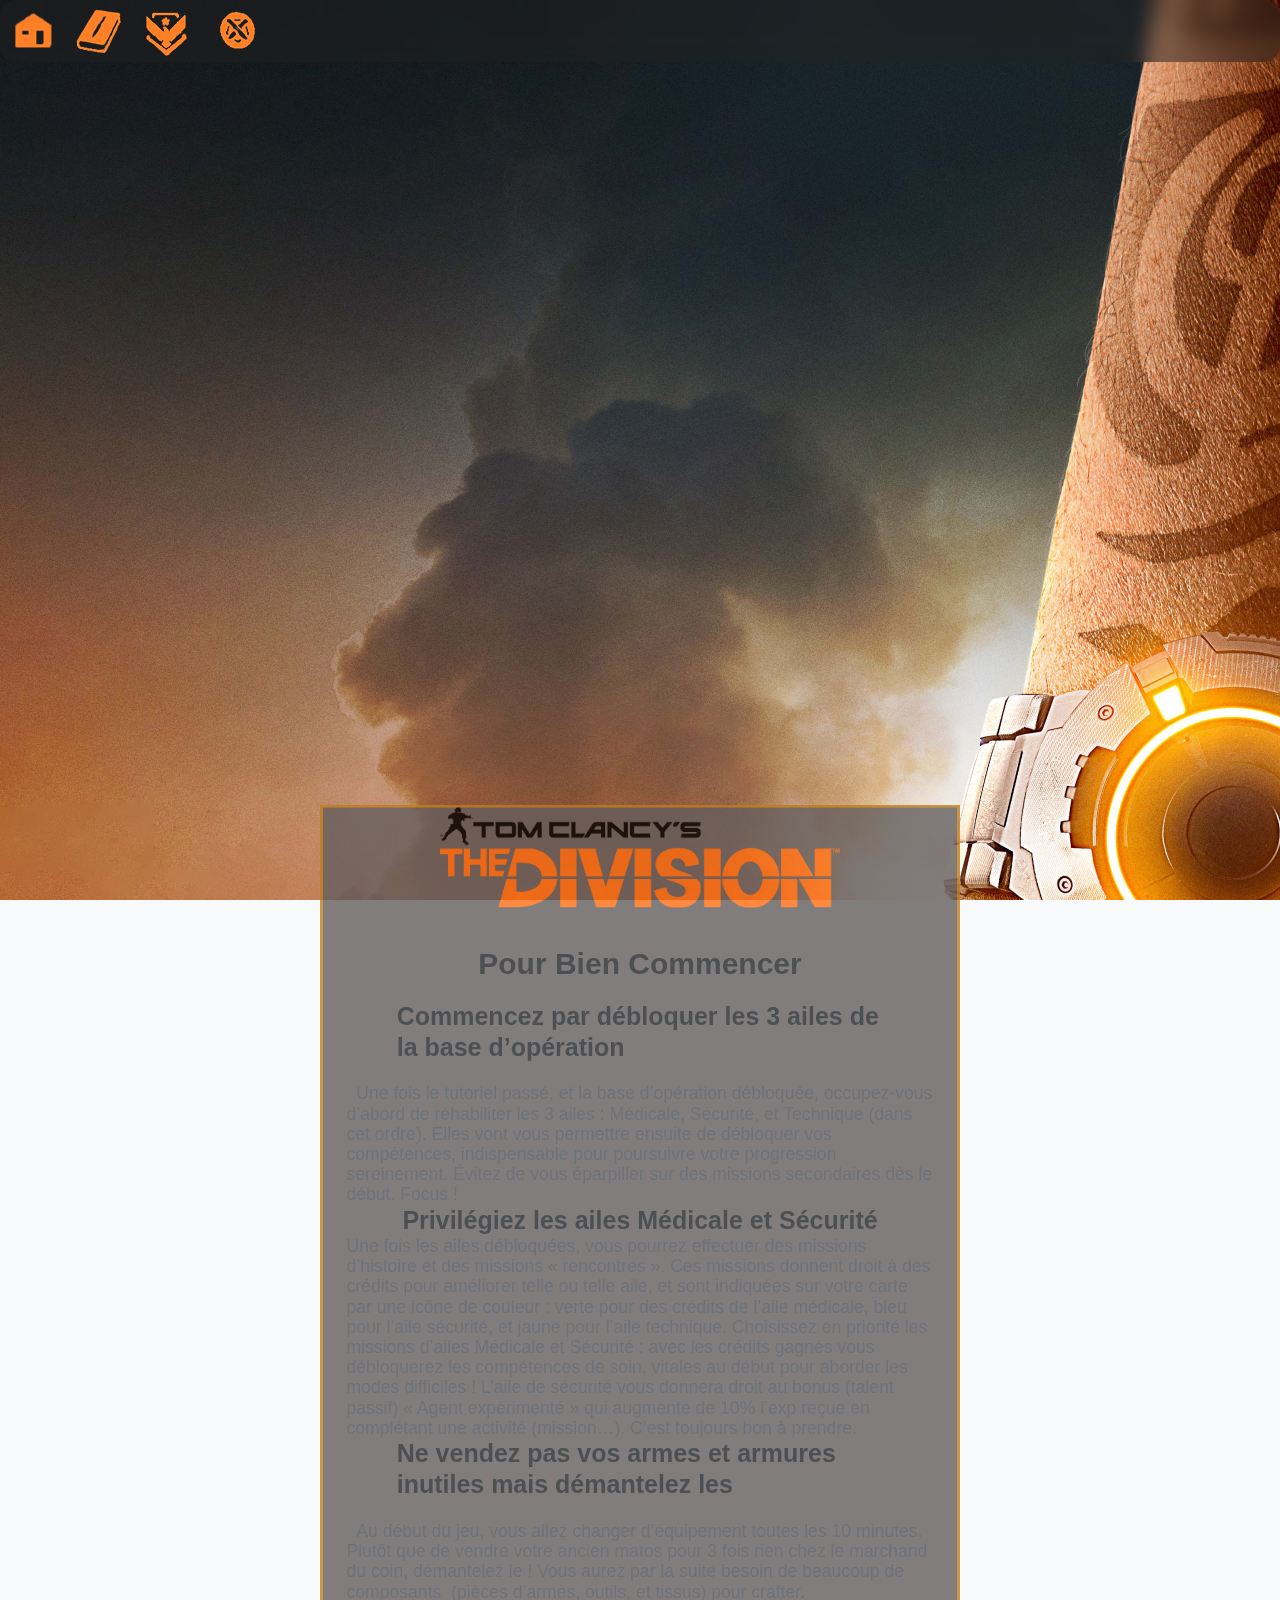
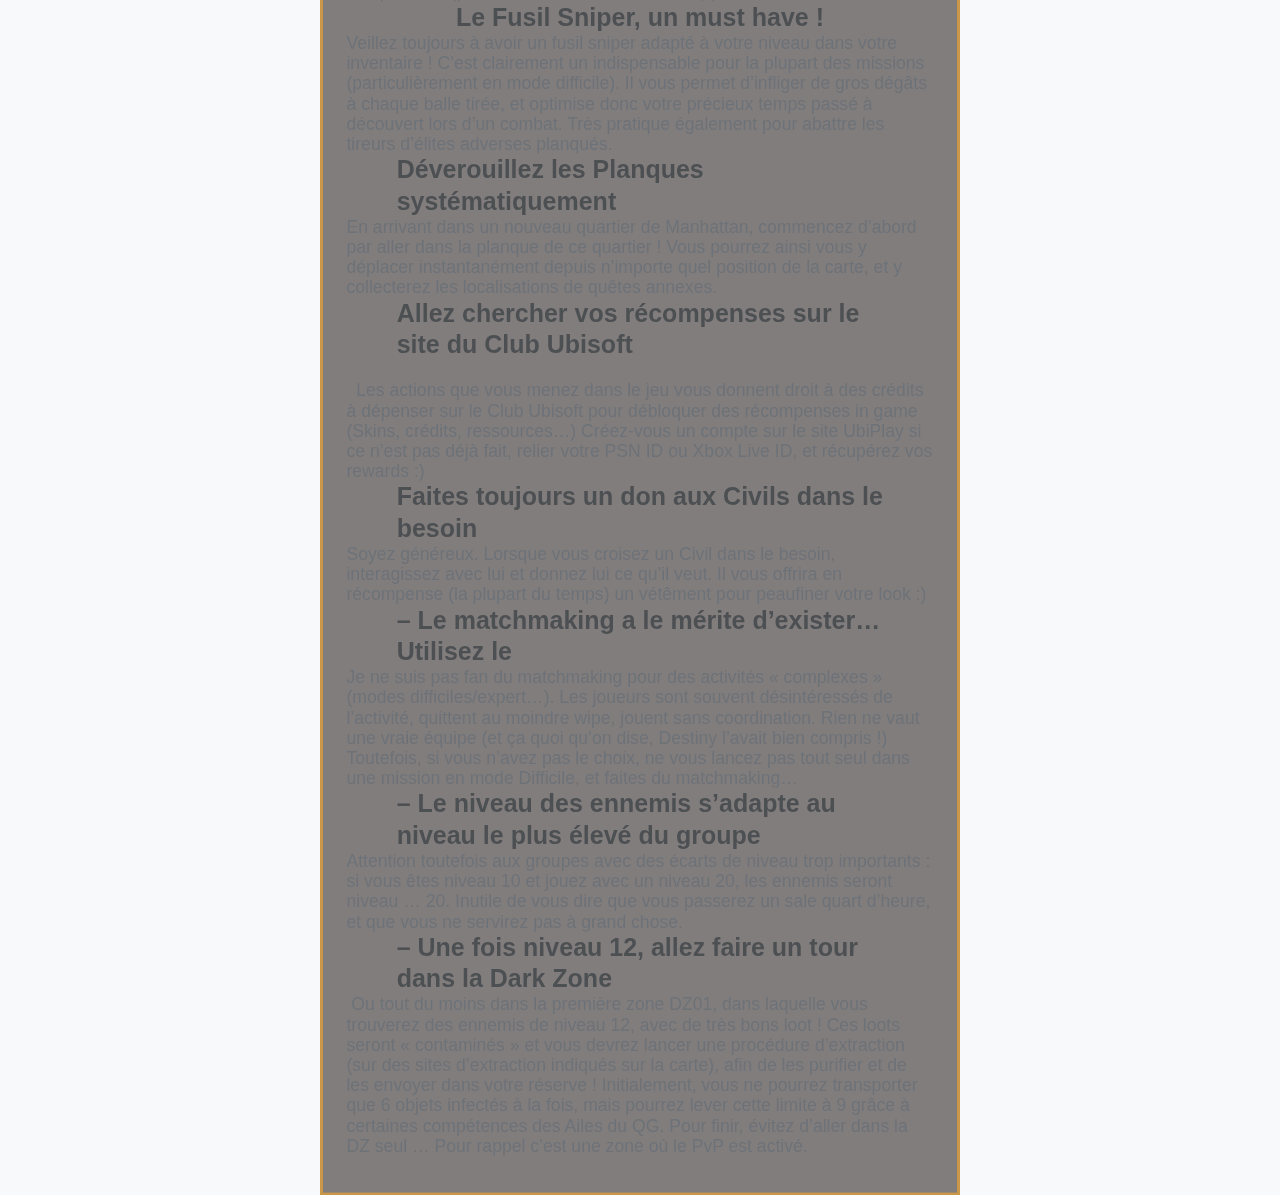
==== Projetv0.8/astuce.html @ 1158ae32 "added few pages" ====
<!DOCTYPE html>
<html lang="fr" class="has-support">
<head>
  <meta charset="UTF-8">
<!----  <meta name="viewport" content="width=device-width, initial-scale=1" />--->

  <title>Article (nav bar à droite)</title>
 
<script src="../dist/script.js"></script>
<link rel="stylesheet" href="../Projetv0.8/css/astuce.css">

</head>
<body>
<!-- partial:index.partial.html -->



<nav class="blocks">
  <a href="../Projetv0.8/index.html" class="block" style="--bg: url(../images/ico/homerev-48px.ico);">
    <div class="block__item"style="background-color:transparent;"></div>
  </a>
  <a href="../Projetv0.8/histoire.html" class="block" style="--bg: url(../images/ico/betaorangehint2-48px.ico);">
    <div class="block__item" style="background-color:transparent;"></div>
  </a>
  <a href="../Projetv0.8/faction.html" class="block" style="--bg: url(../images/ico/eagleorange48px.ico) ;">
    <div class="block__item"style="background-color:transparent;"></div>
  </a>
  <a href="../Projetv0.8/pvp.html" class="block" style="--bg: url(../images/ico/revknifeorange48px.ico);">
    <div class="block__item" style="background-color: transparent;"></div>
  </a>
</nav>

<div class="page">
<div class="wikilogo"> 

</div>


<br>
<br>
<h1>Pour Bien Commencer</h1>
<br>

  <h3>Commencez par débloquer les 3 ailes de la base d’opération</h3>
  <p>
  Une fois le tutoriel passé, et la base d’opération débloquée, occupez-vous d’abord de réhabiliter les 3 ailes : Médicale, Sécurité, et Technique (dans cet ordre). Elles vont vous permettre ensuite de débloquer vos compétences, indispensable pour poursuivre votre progression sereinement. Évitez de vous éparpiller sur des missions secondaires dès le début. Focus !</p>
  
  <h3>Privilégiez les ailes Médicale et Sécurité</h3>
  
  <p>Une fois les ailes débloquées, vous pourrez effectuer des missions d’histoire et des missions « rencontres ». Ces missions donnent droit à des crédits pour améliorer telle ou telle aile, et sont indiquées sur votre carte par une icône de couleur : verte pour des crédits de l’aile médicale, bleu pour l’aile sécurité, et jaune pour l’aile technique. Choisissez en priorité les missions d’ailes Médicale et Sécurité : avec les crédits gagnés vous débloquerez les compétences de soin, vitales au début pour aborder les modes difficiles ! L’aile de sécurité vous donnera droit au bonus (talent passif) « Agent expérimenté » qui augmente de 10% l’exp reçue en complétant une activité (mission…). C’est toujours bon à prendre.</p>
  
   <h3>Ne vendez pas vos armes et armures inutiles mais démantelez les</h3>
  
   <p>
  Au début du jeu, vous allez changer d’équipement toutes les 10 minutes. Plutôt que de vendre votre ancien matos pour 3 fois rien chez le marchand du coin, démantelez le ! Vous aurez par la suite besoin de beaucoup de composants  (pièces d’armes, outils, et tissus) pour crafter. </p>
  
 <h3> Le Fusil Sniper, un must have !</h3> 
  
  <p>Veillez toujours à avoir un fusil sniper adapté à votre niveau dans votre inventaire ! C’est clairement un indispensable pour la plupart des missions (particulièrement en mode difficile). Il vous permet d’infliger de gros dégâts à chaque balle tirée, et optimise donc votre précieux temps passé à découvert lors d’un combat. Très pratique également pour abattre les tireurs d’élites adverses planqués.</p>
  
  <h3>Déverouillez les Planques systématiquement</h3> 
  
  <p>En arrivant dans un nouveau quartier de Manhattan, commencez d’abord par aller dans la planque de ce quartier ! Vous pourrez ainsi vous y déplacer instantanément depuis n’importe quel position de la carte, et y collecterez les localisations de quêtes annexes.</p>
  <h3>Allez chercher vos récompenses sur le site du Club Ubisoft</h3>
  <p>
  Les actions que vous menez dans le jeu vous donnent droit à des crédits à dépenser sur le Club Ubisoft pour débloquer des récompenses in game (Skins, crédits, ressources…) Créez-vous un compte sur le site UbiPlay si ce n’est pas déjà fait, relier votre PSN ID ou Xbox Live ID, et récupérez vos rewards :)</p>
  </p>
  <h3>Faites toujours un don aux Civils dans le besoin</h3> 
  <p>Soyez généreux. Lorsque vous croisez un Civil dans le besoin, interagissez avec lui et donnez lui ce qu’il veut. Il vous offrira en récompense (la plupart du temps) un vétêment pour peaufiner votre look :)</p>
 <h3> – Le matchmaking a le mérite d’exister… Utilisez le</h3>
  <p>Je ne suis pas fan du matchmaking pour des activités « complexes » (modes difficiles/expert…). Les joueurs sont souvent désintéressés de l’activité, quittent au moindre wipe, jouent sans coordination. Rien ne vaut une vraie équipe (et ça quoi qu’on dise, Destiny l’avait bien compris !) Toutefois, si vous n’avez pas le choix, ne vous lancez pas tout seul dans une mission en mode Difficile, et faites du matchmaking…</p>
 <h3> – Le niveau des ennemis s’adapte au niveau le plus élevé du groupe</h3>
  <p>Attention toutefois aux groupes avec des écarts de niveau trop importants : si vous êtes niveau 10 et jouez avec un niveau 20, les ennemis seront niveau … 20. Inutile de vous dire que vous passerez un sale quart d’heure, et que vous ne servirez pas à grand chose.</p>
 <h3> – Une fois niveau 12, allez faire un tour dans la Dark Zone</h3>
 <p> Ou tout du moins dans la première zone DZ01, dans laquelle vous trouverez des ennemis de niveau 12, avec de très bons loot ! Ces loots seront « contaminés » et vous devrez lancer une procédure d’extraction (sur des sites d’extraction indiqués sur la carte), afin de les purifier et de les envoyer dans votre réserve ! Initialement, vous ne pourrez transporter que 6 objets infectés à la fois, mais pourrez lever cette limite à 9 grâce à certaines compétences des Ailes du QG. Pour finir, évitez d’aller dans la DZ seul … Pour rappel c’est une zone où le PvP est activé.</p>
</br>


<link rel="stylesheet" href="../Projetv0.8/css/template.css">

  

  <br>


</div>
</div>






</body>
</html>
---- Projetv0.8/css/astuce.css ----
:root {
	--lerp-0: 1;
  --lerp-1: 0.5625;
  --lerp-2: 0.25;
  --lerp-3: 0.0625;
  --lerp-4: 0;
}

*,
*:after,
*:before {
	box-sizing: border-box;
}




h1{
	font-size: 30px;
	bottom: 0%;
}

p {
	
	overflow: auto;
	white-space: pre-wrap;
	
	
}


body {
	
	
	font-family:  'Google Sans', sans-serif, system-ui;
	background-image: url(../../Projetv0.8/images/makarov.jpg);
	


	
	
}

h3{
	font-size: 25px;
}




aside {

	color: #f2f2f2;
	
}


:root {
  --lerp-0: 1;
  --lerp-1: 0.5625;
  --lerp-2: 0.25;
  --lerp-3: 0.0625;
  --lerp-4: 0;
}

.blocks {
	display: flex;
	list-style-type: none;
	padding: var(--size-2);
	border-radius: var(--radius-3);
	gap: var(--size-4);
	background: rgba(32, 31, 31, 0.5);
	backdrop-filter: blur(10px);
	z-index: 1;
}


.block {
	width: 48px;
	height: 46px;
	display: grid;
	
	align-content: right;
	transition: flex 0.2s;
	
/*flex: calc(0.2 + (var(--lerp, 0) * 1.5));*/
	position: relative;
}
.block {
	outline: none;
}

.block__item {
	width: 100%;
	aspect-ratio: 1;
	border-radius: var(--radius-3);
	background: var(--bg), var(--surface-1);
	display: inline-block;
	transition: transform 0.15s;
	transform-origin: 50% 100%;
	position: relative;
	transform: translateY(calc(var(--lerp) * +75%));
	
}
.wikilogo{
	
	padding: 50px;
	padding-top: 20px;
	padding-bottom: 10px;
	border-radius: 10px;
	background-image: url(../../Projetv0.8/images/logo.png);
	background-size: cover;
	height: 100px;
	width: 400px;

	
}


.page {
  display: flex;
  flex-direction: column;
  align-items: center;
  justify-content: center;
  background-color: rgb(100, 94, 94);
  border: 3px solid rgb(190, 125, 28);
  width: 50%;
  height: justify;
  backdrop-filter: opacity(0.5);
  position: absolute;
  top: 200%;
  left: 50%;
  transform: translate(-50%, -50%);
  z-index: 0;
  filter: opacity(0.8);


}


s

.blocks:hover {
	--show: 1;
	filter: drop-shadow(10px 10px 10px black);
	
}

.wikilogo:hover{
	transition: all 0.3s linear 0s;
	transform: scale(1.1);
}

.block:after {
	content: '';
	width: 5%;
	aspect-ratio: 5;
	background: var(--text-1);
	position: absolute;
	bottom: 10%;
	left: 50%;
	border-radius: var(--radius-3);
	transform: translate(-50%, -50%);
	z-index: -1;
}

.block:before {
	content: '';
	position: absolute;
	width: calc(100% + var(--size-4));
	bottom: 0;
	aspect-ratio: 1 / 2;
	left: 50%;
	transition: transform 0.2s;
	transform-origin: 50% 100%;
	transform: translateX(-50%) scaleY(var(--show, 0));
	z-index: -1;
}



:is(.block:hover, .block:focus-visible) .block__item {
	outline: var(--surface-1) var(--size-1) solid;
}



.block__item:after {
	content: '';
	position: absolute;
	height: 100%;
	top: 50%;
	left: 50%;
	transform: translate(-50%, -50%);
	aspect-ratio: 1;

}


@media(prefers-color-scheme: dark) {
	body {
		
		height: 400vh ;
		background-size: cover;		
		
		
	

	}
	.blocks {
		backdrop-filter: blur(2px);
		background-color: rgb(36, 36, 37);
		border: 2px rgb(190, 125, 28) solid;
		right: 3%;
		position: fixed;

		
		
		
		
	
		
	}
}
@media  (min-width:2560px){

	.page{
		top:150%;
	}
}

@media (max-width: 720px) {
	p {
		box-sizing: border-box;
        font-size: 7px;
	}

	h1{
		font-size: small;
	}
	h2{
		font-size: small;
	}

	



	.wikilogo{
		height: 50px;
		width: 150px;
		padding: 5px;
		background-size: 75%;
		align-items: center;
		left:50%;
	}
	.socialmedia{
	scale:0.4;
	align-items: center;
	display: inline-block;
	}
	
	.block{
		scale: 0.7;
	}
	.blocks{
		scale: 0.7;
	}



}

:is(.block:hover, .block:focus-visible) {
  --lerp: var(--lerp-0);
  z-index: 5;
}
.block:has( + :is(.block:hover, .block:focus-visible)),
:is(.block:hover, .block:focus-visible) + .block {
  --lerp: var(--lerp-1);
  z-index: 4;
}
.block:has( + .block + :is(.block:hover, .block:focus-visible)),
:is(.block:hover, .block:focus-visible) + .block + .block {
  --lerp: var(--lerp-2);
  z-index: 3;
}
.block:has( + .block + .block + :is(.block:hover, .block:focus-visible)),
:is(.block:hover, .block:focus-visible) + .block + .block + .block {
  --lerp: var(--lerp-3);
  z-index: 2;
}
.block:has( + .block + .block + .block + :is(.block:hover, .block:focus-visible)),
:is(.block:hover, .block:focus-visible) + .block + .block + .block + .block {
  --lerp: var(--lerp-4);
  z-index: 1;
}

.socialmedia{
	height: 50px ;
	width: 50px;
	align-items: center;
	display: inline-block;
}

.socialmedia:hover{
	transform: scale(1.1);
}

.carrousel {
	max-width: 1000px;
	position: relative;
	margin: auto;
  }
  
  /* Hide the images by default */
  .mySlides {
	display: none;
  }
  
  /* Next & previous buttons */
  .prev, .next {
	cursor: pointer;
	position: absolute;
	top: 50%;
	width: auto;
	margin-top: -22px;
	padding: 16px;
	color: white;
	font-weight: bold;
	font-size: 18px;
	transition: 0.6s ease;
	border-radius: 0 3px 3px 0;
	user-select: none;
  }
  
  /* Position the "next button" to the right */
  .next {
	right: 0;
	border-radius: 3px 0 0 3px;
  }
  
  /* On hover, add a black background color with a little bit see-through */
  .prev:hover, .next:hover {
	background-color: rgba(206, 115, 12, 0.8);
  }
  
  /* Caption text */
  .text {
	color: #f2f2f2;
	font-size: 15px;
	padding: 8px 12px;
	position: absolute;
	bottom: 8px;
	width: 100%;
	text-align: center;
  }
  
  /* Number text (1/3 etc) */
  .numbertext {
	color: #f2f2f2;
	font-size: 12px;
	padding: 8px 12px;
	position: absolute;
	top: 0;
  }
  
  /* The dots/bullets/indicators */
  .dot {
	cursor: pointer;
	height: 15px;
	width: 15px;
	margin: 0 2px;
	background-color: #bbb;
	border-radius: 50%;
	display: inline-block;
	transition: background-color 0.6s ease;
  }
  
  .active, .dot:hover {
	background-color: #c98810;
  }
  
  /* Fading animation */
  .fade {
	animation-name: fade;
	animation-duration: 1.5s;
  }
  
  @keyframes fade {
	from {opacity: .4}
	to {opacity: 1}
  }

button,hr,input{overflow:visible}
audio,canvas,progress,video{display:inline-block}
progress,sub,sup{vertical-align:baseline}
html{font-family:sans-serif;line-height:1.15;-ms-text-size-adjust:100%;-webkit-text-size-adjust:100%}
 menu,article,aside,details,footer,header,nav,
section{display:block}
figcaption,figure,

figure{margin:1em 40px}
hr{box-sizing:content-box;height:0}

a{background-color:transparent;-webkit-text-decoration-skip:objects}
a:active,a:hover{outline-width:0}
abbr[title]{border-bottom:none;text-decoration:underline;text-decoration:underline dotted}
b,strong{font-weight:bolder}
dfn{font-style:italic}

textarea{overflow:auto}



/* code du menu (modifié)  */



:where(html){--link:var(--indigo-7);--link-visited:var(--purple-7);--text-1:var(--gray-9);--text-2:var(--gray-7);--surface-1:var(--gray-0);--surface-2:var(--gray-2);--surface-3:var(--gray-3);--surface-4:var(--gray-4);--scrollthumb-color:var(--gray-7);-webkit-text-size-adjust:none;accent-color:var(--brand,var(--link));background-color:var(--surface-1);block-size:100%;caret-color:var(--brand,var(--link));color:var(--text-2);color-scheme:light;font-family:var(--font-sans);line-height:var(--font-lineheight-3);scrollbar-color:var(--scrollthumb-color) transparent}
@media (dynamic-range:high){@supports (color:color(display-p3 0 0 0)){:where(html){--link:color(display-p3 .1 .4 1);--link-visited:color(display-p3 .6 .2 1)}}}:where(html) :where(dialog){background-color:var(--surface-1)}:where(html) 
:where(button){--_highlight:var(--_highlight-light);--_bg:var(--_bg-light);--_ink-shadow:var(--_ink-shadow-light)}:where(html) :where(button) :where([type=reset]){--_text:var(--red-6);--_border:var(--red-3)}:where(html) :where(button,button[type],input[type=button],input[type=submit],input[type=reset])[disabled]{--_text:var(--gray-6)}
:where(html) :where(textarea,select,input:not(button,button[type],input[type=button],input[type=submit],input[type=reset])){background-color:var(--surface-2)}
@media (prefers-color-scheme:dark){:where(html){--link:var(--indigo-3);--link-visited:var(--purple-3);--text-1:var(--gray-1);--text-2:var(--gray-4);--surface-1:var(--gray-9);--surface-2:var(--gray-8);--surface-3:var(--gray-7);--surface-4:var(--gray-6);--scrollthumb-color:var(--gray-6);--shadow-strength:10%;--shadow-color:220 40% 2%;color-scheme:dark}}:where(h1,h2,h3,h4,h5,h6,dt){color:var(--text-1)}:where(a[href]){color:var(--brand,var(--link))}:where(a[href]):visited{color:var(--link-visited)}
:focus-visible{outline-color:var(--brand,var(--link))}*,:after,:before{box-sizing:border-box}:where(:not(dialog)){margin:0}:where(:not(fieldset,progress,meter)){background-origin:border-box;background-repeat:no-repeat;border-style:solid;border-width:0}@media (prefers-reduced-motion:no-preference){:where(html){scroll-behavior:smooth}}@media (prefers-reduced-motion:no-preference)
{:where(:focus-visible){transition:outline-offset 145ms var(--ease-2)}:where(:not(:active):focus-visible){transition-duration:.25s}}:where(:not(:active):focus-visible){outline-offset:5px}:where(body){min-block-size:100%}:where(h1,h2,h3,h4,h5,h6){font-weight:var(--font-weight-9);line-height:var(--font-lineheight-1)}:where(h1){font-size:var(--font-size-8);max-inline-size:var(--size-header-1)}:where(h2){font-size:var(--font-size-6);max-inline-size:var(--size-header-2)}:where(h3){font-size:var(--font-size-5)}:where(h4){font-size:var(--font-size-4)}
:where(h5){font-size:var(--font-size-3)}:where(h3,h4,h5,h6,dt){max-inline-size:var(--size-header-3)}:where(p,ul,ol,dl,h6){font-size:var(--font-size-2)}:where(a,u,ins,abbr){text-underline-offset:1px}@supports (-moz-appearance:none){:where(a,u,ins,abbr){text-underline-offset:2px}}:where(a[href],area,button,input,label[for],select,summary,textarea,[tabindex]:not([tabindex*="-"])){-webkit-tap-highlight-color:transparent;cursor:pointer;touch-action:manipulation}:where(a){margin-block:calc(var(--size-1)*-1);margin-inline:calc(var(--size-1)*-1);padding-block:var(--size-1);padding-inline:var(--size-1)}:where(a):where([href]){text-decoration-color:var(--indigo-2)}
:where(a):where([href]):where(:visited){text-decoration-color:var(--purple-2)}:where(a):where(:not(:hover)){text-decoration:inherit}:where(img,svg,video,canvas,audio,iframe,embed,object){display:block}:where(img,svg,video){block-size:auto;max-inline-size:100%}:where(input,button,textarea,select),:where(input[type=file])::-webkit-file-upload-button{color:inherit;font:inherit;font-size:inherit;letter-spacing:inherit}::placeholder{color:var(--gray-7);opacity:.75}:where(input:not([type=range]),textarea){padding-block:var(--size-1);padding-inline:var(--size-2)}:where(select)
{padding-block:.75ch;padding-inline:1.25ch 0}:where(textarea,select,input:not(button,button[type],input[type=button],input[type=submit],input[type=reset])){background-color:var(--surface-2);border-radius:var(--radius-2)}:where(textarea){resize:block}
:where(input[type=checkbox],input[type=radio]){block-size:var(--size-3);inline-size:var(--size-3)}:where(svg):where(:not([width])){inline-size:var(--size-10)}:where(code,kbd,samp,pre){font-family:var(--font-mono)}
:where(:not(pre)>code,kbd){white-space:nowrap}:where(pre){max-inline-size:max-content;min-inline-size:0;white-space:pre}:where(:not(pre)>code){background:var(--surface-2);border-radius:var(--radius-2);padding:var(--size-1) var(--size-2)}:where(kbd,var){border-color:var(--surface-4);border-radius:var(--radius-2);border-width:var(--border-size-1);padding:var(--size-1) var(--size-2)}:where(mark){border-radius:var(--radius-2);padding-inline:var(--size-1)}:where(ol,ul){padding-inline-start:var(--size-8)}:where(li){padding-inline-start:var(--size-2)}:where(li,dd,figcaption)
{max-inline-size:var(--size-content-2)}:where(p){max-inline-size:var(--size-content-3)}:where(dt,summary){font-weight:var(--font-weight-7)}:where(dt:not(:first-of-type)){margin-block-start:var(--size-5)}:where(small){font-size:max(.5em,var(--font-size-0));max-inline-size:var(--size-content-1)}:where(hr){background-color:var(--surface-3);height:var(--border-size-2);margin-block:var(--size-fluid-5)}:where(figure){display:grid;gap:var(--size-2);place-items:center}:where(figure)>:where(figcaption){font-size:var(--font-size-1)}:where(blockquote,:not(blockquote)>cite){border-inline-start-width:var(--border-size-3)}:where(blockquote){display:grid;gap:var(--size-3);max-inline-size:var(--size-content-2);padding-block:var(--size-3);padding-inline:var(--size-4)}
:where(:not(blockquote)>cite){padding-inline-start:var(--size-2)}:where(summary){background:var(--surface-3);border-radius:var(--radius-2);margin:calc(var(--size-2)*-1) calc(var(--size-3)*-1);padding:var(--size-2) var(--size-3)}:where(details){background:var(--surface-2);border-radius:var(--radius-2);padding-block:var(--size-2);padding-inline:var(--size-3)}:where(details[open]>summary){border-end-end-radius:0;border-end-start-radius:0;margin-bottom:var(--size-2)}:where(fieldset){border:var(--border-size-1) solid var(--surface-4);border-radius:var(--radius-2)}:where(del){background:var(--red-9);color:var(--red-2)}:where(ins){background:var(--green-9);color:var(--green-1)}:where(abbr)
{text-decoration-color:var(--blue-5)}:where(dialog){background-color:var(--surface-1);border-radius:var(--radius-3);box-shadow:var(--shadow-6);color:inherit}:where(dialog)::backdrop{backdrop-filter:blur(25px)}:where(html[\:has\(dialog\[open\]\)]){overflow:hidden}:where(html:has(dialog[open])){overflow:hidden}:where(menu){display:flex;gap:var(--size-3);padding-inline-start:0}:where(sup){font-size:.5em}@media (prefers-color-scheme:dark){:where(textarea,select,input:not(button,button[type],input[type=button],input[type=submit],input[type=reset])){background-color:#171a1c}:where(dialog){background-color:var(--surface-2)}::placeholder{color:var(--gray-6)}}


:where(html){--font-sans:system-ui,-apple-system,Segoe UI,Roboto,Ubuntu,Cantarell,Noto Sans,sans-serif,Segoe UI,Roboto,Ubuntu,Cantarell,Noto Sans,sans-serif;--font-serif:ui-serif,serif;--font-mono:Dank Mono,Operator Mono,Inconsolata,Fira Mono,ui-monospace,SF Mono,Monaco,Droid Sans Mono,Source Code Pro,monospace;--font-weight-1:100;--font-weight-2:200;--font-weight-3:300;--font-weight-4:400;--font-weight-5:500;--font-weight-6:600;--font-weight-7:700;--font-weight-8:800;--font-weight-9:900;--font-lineheight-00:.95;--font-lineheight-0:1.1;--font-lineheight-1:1.25;--font-lineheight-2:1.375;--font-lineheight-3:1.5;--font-lineheight-4:1.75;--font-lineheight-5:2;--font-letterspacing-0:-.05em;--font-letterspacing-1:.025em;--font-letterspacing-2:.050em;--font-letterspacing-3:.075em;--font-letterspacing-4:.150em;--font-letterspacing-5:
.500em;--font-letterspacing-6:.750em;--font-letterspacing-7:1em;--font-size-00:.5rem;--font-size-0:.75rem;--font-size-1:1rem;--font-size-2:1.1rem;--font-size-3:1.25rem;--font-size-4:1.5rem;--font-size-5:2rem;--font-size-6:2.5rem;--font-size-7:3rem;--font-size-8:3.5rem;--font-size-fluid-0:clamp(.75rem,2vw,1rem);--font-size-fluid-1:clamp(1rem,4vw,1.5rem);--font-size-fluid-2:clamp(1.5rem,6vw,2.5rem);--font-size-fluid-3:clamp(2rem,9vw,3.5rem);--size-000:-.5rem;--size-00:-.25rem;--size-1:.25rem;--size-2:.5rem;--size-3:1rem;--size-4:1.25rem;--size-5:1.5rem;--size-6:1.75rem;--size-7:2rem;--size-8:3rem;--size-9:4rem;--size-10:5rem;--size-11:7.5rem;--size-12:10rem;--size-13:15rem;--size-14:20rem;--size-15:30rem;--size-fluid-1:clamp(.5rem,1vw,1rem);--size-fluid-2:clamp(1rem,2vw,1.5rem);--size-fluid-3:clamp(1.5rem,3vw,2rem);--size-fluid-4:clamp(2rem,4vw,3rem);
--size-fluid-5:clamp(4rem,5vw,5rem);--size-fluid-6:clamp(5rem,7vw,7.5rem);--size-fluid-7:clamp(7.5rem,10vw,10rem);--size-fluid-8:clamp(10rem,20vw,15rem);--size-fluid-9:clamp(15rem,30vw,20rem);--size-fluid-10:clamp(20rem,40vw,30rem);--size-content-1:20ch;--size-content-2:45ch;--size-content-3:60ch;--size-header-1:20ch;--size-header-2:25ch;--size-header-3:35ch;--size-xxs:240px;--size-xs:360px;--size-sm:480px;--size-md:768px;--size-lg:1024px;--size-xl:1440px;--size-xxl:1920px;--ease-1:cubic-bezier(.25,0,.5,1);--ease-2:cubic-bezier(.25,0,.4,1);--ease-3:cubic-bezier(.25,0,.3,1);--ease-4:cubic-bezier(.25,0,.2,1);--ease-5:cubic-bezier(.25,0,.1,1);--ease-in-1:cubic-bezier(.25,0,1,1);--ease-in-2:cubic-bezier(.50,0,1,1);--ease-in-3:cubic-bezier(.70,0,1,1);--ease-in-4:cubic-bezier(.90,0,1,1);--ease-in-5:cubic-bezier(1,0,1,1);--ease-out-1:cubic-bezier(0,0,.75,1);
--ease-out-2:cubic-bezier(0,0,.50,1);--ease-out-3:cubic-bezier(0,0,.3,1);--ease-out-4:cubic-bezier(0,0,.1,1);--ease-out-5:cubic-bezier(0,0,0,1);--ease-in-out-1:cubic-bezier(.1,0,.9,1);--ease-in-out-2:cubic-bezier(.3,0,.7,1);--ease-in-out-3:cubic-bezier(.5,0,.5,1);--ease-in-out-4:cubic-bezier(.7,0,.3,1);--ease-in-out-5:cubic-bezier(.9,0,.1,1);--ease-elastic-1:cubic-bezier(.5,.75,.75,1.25);--ease-elastic-2:cubic-bezier(.5,1,.75,1.25);--ease-elastic-3:cubic-bezier(.5,1.25,.75,1.25);--ease-elastic-4:cubic-bezier(.5,1.5,.75,1.25);--ease-elastic-5:cubic-bezier(.5,1.75,.75,1.25);--ease-squish-1:cubic-bezier(.5,-.1,.1,1.5);--ease-squish-2:cubic-bezier(.5,-.3,.1,1.5);--ease-squish-3:cubic-bezier(.5,-.5,.1,1.5);--ease-squish-4:cubic-bezier(.5,-.7,.1,1.5);--ease-squish-5:cubic-bezier(.5,-.9,.1,1.5);--ease-step-1:steps(2);--ease-step-2:steps(3);--ease-step-3:steps(4);
--ease-step-4:steps(7);--ease-step-5:steps(10);--layer-1:1;--layer-2:2;--layer-3:3;--layer-4:4;--layer-5:5;--layer-important:2147483647;--shadow-color:220 3% 15%;--shadow-strength:1%;--shadow-1:0 1px 2px -1px hsl(var(--shadow-color)/calc(var(--shadow-strength) + 9%));--shadow-2:0 3px 5px -2px hsl(var(--shadow-color)/calc(var(--shadow-strength) + 3%)),0 7px 14px -5px hsl(var(--shadow-color)/calc(var(--shadow-strength) + 5%));--shadow-3:0 -1px 3px 0 hsl(var(--shadow-color)/calc(var(--shadow-strength) + 2%)),0 1px 2px -5px hsl(var(--shadow-color)/calc(var(--shadow-strength) + 2%)),0 2px 5px -5px hsl(var(--shadow-color)/calc(var(--shadow-strength) + 4%)),0 4px 12 --ease-step-4:steps(7);--ease-step-5:steps(10);--layer-1:1;--layer-2:2;--layer-3:3;--layer-4:4;--layer-5:5;--layer-important:2147483647;--shadow-color:220 3% 15%;--shadow-strength:1%;
--shadow-1:0 1px 2px -1px hsl(var(--shadow-color)/calc(var(--shadow-strength) + 9%));--shadow-2:0 3px 5px -2px hsl(var(--shadow-color)/calc(var(--shadow-strength) + 3%)),0 7px 14px -5px hsl(var(--shadow-color)/calc(var(--shadow-strength) + 5%));--shadow-3:0 -1px 3px 0 hsl(var(--shadow-color)/calc(var(--shadow-strength) + 2%)),0 1px 2px -5px hsl(var(--shadow-color)/calc(var(--shadow-strength) + 2%)),0 2px 5px -5px hsl(var(--shadow-color)/calc(var(--shadow-strength) + 4%)),0 4px 12px -5px hsl(var(--shadow-color)/calc(var(--shadow-strength) + 5%)),0 12px 15px -5px hsl(var(--shadow-color)/calc(var(--shadow-strength) + 7%));--shadow-4:0 -2px 5px 0 hsl(var(--shadow-color)/calc(var(--shadow-strength) + 2%)),0 1px 1px -2px hsl(var(--shadow-color)/calc(var(--shadow-strength) + 3%)),0 2px 2px -2px hsl(var(--shadow-color)/calc(var(--shadow-strength) + 3%))
,0 5px 5px -2px hsl(var(--shadow-color)/calc(var(--shadow-strength) + 4%)),0 9px 9px -2px hsl(var(--shadow-color)/calc(var(--shadow-strength) + 5%)),0 16px 16px -2px hsl(var(--shadow-color)/calc(var(--shadow-strength) + 6%));--shadow-5:0 -1px 2px 0 hsl(var(--shadow-color)/calc(var(--shadow-strength) + 2%)),0 2px 1px -2px hsl(var(--shadow-color)/calc(var(--shadow-strength) + 3%)),0 5px 5px -2px hsl(var(--shadow-color)/calc(var(--shadow-strength) + 3%)),0 10px 10px -2px hsl(var(--shadow-color)/calc(var(--shadow-strength) + 4%)),0 20px 20px -2px hsl(var(--shadow-color)/calc(var(--shadow-strength) + 5%)),0 40px 40px -2px hsl(var(--shadow-color)/calc(var(--shadow-strength) + 7%));--shadow-6:0 -1px 2px 0 hsl(var(--shadow-color)/calc(var(--shadow-strength) + 2%)),0 3px 2px -2px hsl(var(--shadow-color)/calc(var(--shadow-strength) + 3%)),0 7px 5px -2px hsl(var(--shadow-color)/calc(var(--shadow-strength) + 3%))
,0 12px 10px -2px hsl(var(--shadow-color)/calc(var(--shadow-strength) + 4%)),0 22px 18px -2px hsl(var(--shadow-color)/calc(var(--shadow-strength) + 5%)),0 41px 33px -2px hsl(var(--shadow-color)/calc(var(--shadow-strength) + 6%)),0 100px 80px -2px hsl(var(--shadow-color)/calc(var(--shadow-strength) + 7%));--inner-shadow-0:inset 0 0 0 1px hsl(var(--shadow-color)/calc(var(--shadow-strength) + 9%));--inner-shadow-1:inset 0 1px 2px 0 hsl(var(--shadow-color)/calc(var(--shadow-strength) + 9%));--inner-shadow-2:inset 0 1px 4px 0 hsl(var(--shadow-color)/calc(var(--shadow-strength) + 9%));--inner-shadow-3:inset 0 2px 8px 0 hsl(var(--shadow-color)/calc(var(--shadow-strength) + 9%));--inner-shadow-4:inset 0 2px 14px 0 hsl(var(--shadow-color)/calc(var(--shadow-strength) + 9%));--ratio-square:1;--ratio-landscape:4/3;--ratio-portrait:3/4;--ratio-widescreen:16/9;--ratio-ultrawide:18/5;--ratio-golden:1.6180/1;--gray-0:
#f8f9fa;--gray-1:#f1f3f5;--gray-2:#e9ecef;--gray-3:#dee2e6;--gray-4:#ced4da;--gray-5:#adb5bd;--gray-6:#868e96;--gray-7:#495057;--gray-8:#343a40;--gray-9:#212529;--gray-10:#16191d;--gray-11:#0d0f12;--gray-12:#030507;--stone-0:#f8fafb;--stone-1:#f2f4f6;--stone-2:#ebedef;--stone-3:#e0e4e5;--stone-4:#d1d6d8;--stone-5:#b1b6b9;--stone-6:#979b9d;--stone-7:#7e8282;--stone-8:#666968;--stone-9:#50514f;--stone-10:#3a3a37;--stone-11:#252521;--stone-12:#121210;--red-0:#fff5f5;--red-1:#ffe3e3;--red-2:#ffc9c9;--red-3:#ffa8a8;--red-4:#ff8787;--red-5:#ff6b6b;--red-6:#fa5252;--red-7:#f03e3e;--red-8:#e03131;--red-9:#c92a2a;--red-10:#b02525;--red-11:#962020;--red-12:#7d1a1a;--pink-0:#fff0f6;--pink-1:#ffdeeb;--pink-2:#fcc2d7;--pink-3:#faa2c1;--pink-4:#f783ac;--pink-5:#f06595;--pink-6:#e64980;--pink-7:#d6336c;--pink-8:
#c2255c;--pink-9:#a61e4d;--pink-10:#8c1941;--pink-11:#731536;--pink-12:#59102a;--purple-0:#f8f0fc;--purple-1:#f3d9fa;--purple-2:#eebefa;--purple-3:#e599f7;--purple-4:#da77f2;--purple-5:#cc5de8;--purple-6:#be4bdb;--purple-7:#ae3ec9;--purple-8:#9c36b5;--purple-9:#862e9c;--purple-10:#702682;--purple-11:#5a1e69;--purple-12:#44174f;--violet-0:#f3f0ff;--violet-1:#e5dbff;--violet-2:#d0bfff;--violet-3:#b197fc;--violet-4:#9775fa;--violet-5:#845ef7;--violet-6:#7950f2;--violet-7:#7048e8;--violet-8:#6741d9;--violet-9:#5f3dc4;--violet-10:#5235ab;--violet-11:#462d91;--violet-12:#3a2578;--indigo-0:#edf2ff;--indigo-1:#dbe4ff;--indigo-2:#bac8ff;--indigo-3:#91a7ff;--indigo-4:#748ffc;--indigo-5:#5c7cfa;--indigo-6:#4c6ef5;--indigo-7:#4263eb;--indigo-8:#3b5bdb;--indigo-9:#364fc7;--indigo-10:#2f44ad;--indigo-11:#283a94;--indigo-12:#21307a;
--blue-0:#e7f5ff;--blue-1:#d0ebff;--blue-2:#a5d8ff;--blue-3:#74c0fc;--blue-4:#4dabf7;--blue-5:#339af0;--blue-6:#228be6;--blue-7:#1c7ed6;--blue-8:#1971c2;--blue-9:#1864ab;--blue-10:#145591;--blue-11:#114678;--blue-12:#0d375e;--cyan-0:#e3fafc;--cyan-1:#c5f6fa;--cyan-2:#99e9f2;--cyan-3:#66d9e8;--cyan-4:#3bc9db;--cyan-5:#22b8cf;--cyan-6:#15aabf;--cyan-7:#1098ad;--cyan-8:#0c8599;--cyan-9:#0b7285;--cyan-10:#095c6b;--cyan-11:#074652;--cyan-12:#053038;--teal-0:#e6fcf5;--teal-1:#c3fae8;--teal-2:#96f2d7;--teal-3:#63e6be;--teal-4:#38d9a9;--teal-5:#20c997;--teal-6:#12b886;--teal-7:#0ca678;--teal-8:#099268;--teal-9:#087f5b;--teal-10:#066649;--teal-11:#054d37;--teal-12:#033325;--green-0:#ebfbee;--green-1:#d3f9d8;--green-2:#b2f2bb;--green-3:#8ce99a;--green-4:#69db7c;--green-5:#51cf66;--green-6:#40c057;--green-7:#37b24d;--green-8:#2f9e44;
--green-9:#2b8a3e;--green-10:#237032;--green-11:#1b5727;--green-12:#133d1b;--lime-0:#f4fce3;--lime-1:#e9fac8;--lime-2:#d8f5a2;--lime-3:#c0eb75;--lime-4:#a9e34b;--lime-5:#94d82d;--lime-6:#82c91e;--lime-7:#74b816;--lime-8:#66a80f;--lime-9:#5c940d;--lime-10:#4c7a0b;--lime-11:#3c6109;--lime-12:#2c4706;--yellow-0:#fff9db;--yellow-1:#fff3bf;--yellow-2:#ffec99;--yellow-3:#ffe066;--yellow-4:#ffd43b;--yellow-5:#fcc419;--yellow-6:#fab005;--yellow-7:#f59f00;--yellow-8:#f08c00;--yellow-9:#e67700;--yellow-10:#b35c00;--yellow-11:#804200;--yellow-12:#663500;--orange-0:#fff4e6;--orange-1:#ffe8cc;--orange-2:#ffd8a8;--orange-3:#ffc078;--orange-4:#ffa94d;--orange-5:#ff922b;--orange-6:#fd7e14;--orange-7:#f76707;--orange-8:#e8590c;--orange-9:#d9480f;--orange-10:#bf400d;--orange-11:#99330b;--orange-12:#802b09;--choco-0:#fff8dc;--choco-1:#fce1bc;--choco-2:#f7ca9e;--choco-3:#f1b280;--choco-4:#e99b62;
--choco-5:#df8545;--choco-6:#d46e25;--choco-7:#bd5f1b;--choco-8:#a45117;--choco-9:#8a4513;--choco-10:#703a13;--choco-11:#572f12;--choco-12:#3d210d;--brown-0:#faf4eb;--brown-1:#ede0d1;--brown-2:#e0cab7;--brown-3:#d3b79e;--brown-4:#c5a285;--brown-5:#b78f6d;--brown-6:#a87c56;--brown-7:#956b47;--brown-8:#825b3a;--brown-9:#6f4b2d;--brown-10:#5e3a21;--brown-11:#4e2b15;--brown-12:#422412;--sand-0:#f8fafb;--sand-1:#e6e4dc;--sand-2:#d5cfbd;--sand-3:#c2b9a0;--sand-4:#aea58c;--sand-5:#9a9178;--sand-6:#867c65;--sand-7:#736a53;--sand-8:#5f5746;--sand-9:#4b4639;--sand-10:#38352d;--sand-11:#252521;--sand-12:#121210;--camo-0:#f9fbe7;--camo-1:#e8ed9c;--camo-2:#d2df4e;--camo-3:#c2ce34;--camo-4:#b5bb2e;--camo-5:#a7a827;--camo-6:#999621;--camo-7:#8c851c;--camo-8:#7e7416;--camo-9:#6d6414;--camo-10:#5d5411;--camo-11:#4d460e;--camo-12:#36300a;--jungle-0:#ecfeb0;--jungle-1:#def39a;--jungle-2:#d0e884;--jungle-3:#c2dd6e;
--jungle-4:#b5d15b;--jungle-5:#a8c648;--jungle-6:#9bbb36;--jungle-7:#8fb024;--jungle-8:#84a513;--jungle-9:#7a9908;--jungle-10:#658006;--jungle-11:#516605;--jungle-12:#3d4d04;--gradient-1:linear-gradient(to bottom right,#1f005c,#5b0060,#870160,#ac255e,#ca485c,#e16b5c,#f39060,#ffb56b);--gradient-2:linear-gradient(to bottom right,#48005c,#8300e2,#a269ff);--gradient-3:radial-gradient(circle at top right,#0ff,rgba(0,255,255,0)),radial-gradient(circle at bottom left,#ff1492,rgba(255,20,146,0));--gradient-4:linear-gradient(to bottom right,#00f5a0,#00d9f5);--gradient-5:conic-gradient(from -270deg at 75% 110%,#f0f,#fffaf0);--gradient-6:conic-gradient(from -90deg at top left,#000,#fff);--gradient-7:linear-gradient(to bottom right,#72c6ef,#004e8f);--gradient-8:conic-gradient(from 90deg at 50% 0%,#111,50%,#222,#111);--gradient-9:conic-gradient(from .5turn at bottom center,#add8e6,#fff);
--gradient-10:conic-gradient(from 90deg at 40% -25%,gold,#f79d03,#ee6907,#e6390a,#de0d0d,#d61039,#cf1261,#c71585,#cf1261,#d61039,#de0d0d,#ee6907,#f79d03,gold,gold,gold);--gradient-11:conic-gradient(at bottom left,#ff1493,cyan);--gradient-12:conic-gradient(from 90deg at 25% -10%,#ff4500,#d3f340,#7bee85,#afeeee,#7bee85);--gradient-13:radial-gradient(circle at 50% 200%,#000142,#3b0083,#b300c3,#ff059f,#ff4661,#ffad86,#fff3c7);--gradient-14:conic-gradient(at top right,lime,cyan);--gradient-15:linear-gradient(to bottom right,#c7d2fe,#fecaca,#fef3c7);--gradient-16:radial-gradient(circle at 50% -250%,#374151,#111827,#000);--gradient-17:conic-gradient(from -90deg at 50% -25%,blue,#8a2be2);--gradient-18:linear-gradient(0deg,rgba(255,0,0,.8),rgba(255,0,0,0) 75%),linear-gradient(60deg,rgba(255,255,0,.8),rgba(255,255,0,0) 75%),linear-gradient(120deg,rgba(0,255,0,.8),rgba(0,255,0,0) 75%),linear-gradient(180deg,rgba(0,255,255,.8),rgba(0,255,255,0) 75%),linear-gradient(240deg,rgba(0,0,255,.8),rgba(0,0,255,0) 75%),linear-gradient(300deg,rgba(255,0,255,.8),rgba(255,0,255,0) 75%);
--gradient-19:linear-gradient(to bottom right,#ffe259,#ffa751);--gradient-20:conic-gradient(from -135deg at -10% center,orange,#ff7715,#ff522a,#ff3f47,#ff5482,#ff69b4);--gradient-21:conic-gradient(from -90deg at 25% 115%,red,#f06,#f0c,#c0f,#60f,#00f,#00f,#00f,#00f);
--gradient-22:linear-gradient(to bottom right,#acb6e5,#86fde8);--gradient-23:linear-gradient(to bottom right,#536976,#292e49);--gradient-24:conic-gradient(from .5turn at 0% 0%,#00c476,10%,#82b0ff,90%,#00c476);--gradient-25:conic-gradient(at 125% 50%,#b78cf7,#ff7c94,#ffcf0d,#ff7c94,#b78cf7);--gradient-26:linear-gradient(to bottom right,#9796f0,#fbc7d4);--gradient-27:conic-gradient(from .5turn at bottom left,#ff1493,#639);--gradient-28:conic-gradient(from -90deg at 50% 105%,#fff,orchid);--gradient-29:radial-gradient(circle at top right,#bfb3ff,rgba(191,179,255,0)),radial-gradient(circle at bottom left,#86acf9,rgba(134,172,249,0));--gradient-30:radial-gradient(circle at top right,#00ff80,rgba(0,255,128,0)),radial-gradient(circle at bottom left,#adffd6,rgba(173,255,214,0));--noise-1:url("data:image/svg+xml;charset=utf-8,%3Csvg viewBox='0 0 200 200' xmlns='http://www.w3.org/2000/svg'%3E%3Cfilter id='a'%3E%3CfeTurbulence type='fractalNoise' baseFrequency='.005' numOctaves='2' stitchTiles='stitch'/%3E%3C/filter%3E%3Crect width='100%25' height='100%25' filter='url(%23a)'/%3E%3C/svg%3E")
;--noise-2:url("data:image/svg+xml;charset=utf-8,%3Csvg viewBox='0 0 300 300' xmlns='http://www.w3.org/2000/svg'%3E%3Cfilter id='a'%3E%3CfeTurbulence type='fractalNoise' baseFrequency='.05' stitchTiles='stitch'/%3E%3C/filter%3E%3Crect width='100%25' height='100%25' filter='url(%23a)'/%3E%3C/svg%3E");--noise-3:url("data:image/svg+xml;charset=utf-8,%3Csvg viewBox='0 0 1024 1024' xmlns='http://www.w3.org/2000/svg'%3E%3Cfilter id='a'%3E%3CfeTurbulence type='fractalNoise' baseFrequency='.25' stitchTiles='stitch'/%3E%3C/filter%3E%3Crect width='100%25' height='100%25' filter='url(%23a)'/%3E%3C/svg%3E");--noise-4:url("data:image/svg+xml;charset=utf-8,%3Csvg viewBox='0 0 2056 2056' xmlns='http://www.w3.org/2000/svg'%3E%3Cfilter id='a'%3E%3CfeTurbulence type='fractalNoise' baseFrequency='.5' stitchTiles='stitch'/%3E%3C/filter%3E%3Crect width='100%25' height='100%25' filter='url(%23a)'/%3E%3C/svg%3E");
--noise-5:url("data:image/svg+xml;charset=utf-8,%3Csvg viewBox='0 0 2056 2056' xmlns='http://www.w3.org/2000/svg'%3E%3Cfilter id='a'%3E%3CfeTurbulence type='fractalNoise' baseFrequency='.75' stitchTiles='stitch'/%3E%3C/filter%3E%3Crect width='100%25' height='100%25' filter='url(%23a)'/%3E%3C/svg%3E");--noise-filter-1:contrast(300%) brightness(100%);--noise-filter-2:contrast(200%) brightness(150%);--noise-filter-3:contrast(200%) brightness(250%);--noise-filter-4:contrast(200%) brightness(500%);--noise-filter-5:contrast(200%) brightness(1000%);--animation-fade-in:fade-in .5s var(--ease-3);--animation-fade-in-bloom:fade-in-bloom 2s var(--ease-3);--animation-fade-out:fade-out .5s var(--ease-3);--animation-fade-out-bloom:fade-out-bloom 2s var(--ease-3);--animation-scale-up:scale-up .5s var(--ease-3);--animation-scale-down:scale-down .5s var(--ease-3);--animation-slide-out-up:slide-out-up .5s var(--ease-3);
--animation-slide-out-down:slide-out-down .5s var(--ease-3);--animation-slide-out-right:slide-out-right .5s var(--ease-3);--animation-slide-out-left:slide-out-left .5s var(--ease-3);--animation-slide-in-up:slide-in-up .5s var(--ease-3);--animation-slide-in-down:slide-in-down .5s var(--ease-3);--animation-slide-in-right:slide-in-right .5s var(--ease-3);--animation-slide-in-left:slide-in-left .5s var(--ease-3);--animation-shake-x:shake-x .75s var(--ease-out-5);--animation-shake-y:shake-y .75s var(--ease-out-5);--animation-spin:spin 2s linear infinite;--animation-ping:ping 5s var(--ease-out-3) infinite;--animation-blink:blink 1s var(--ease-out-3) infinite;--animation-float:float 3s var(--ease-in-out-3) infinite;--animation-bounce:bounce 2s var(--ease-squish-2) infinite;--animation-pulse:pulse 2s var(--ease-out-3) infinite;
--border-size-1:1px;--border-size-2:2px;--border-size-3:5px;--border-size-4:10px;--border-size-5:25px;--radius-1:2px;--radius-2:5px;--radius-3:1rem;--radius-4:2rem;--radius-5:4rem;--radius-6:8rem;--radius-round:1e5px;--radius-blob-1:30% 70% 70% 30%/53% 30% 70% 47%;--radius-blob-2:53% 47% 34% 66%/63% 46% 54% 37%;--radius-blob-3:37% 63% 56% 44%/49% 56% 44% 51%;--radius-blob-4:63% 37% 37% 63%/43% 37% 63% 57%;--radius-blob-5:49% 51% 48% 52%/57% 44% 56% 43%;--radius-conditional-1:clamp(0px,calc(100vw - 100%) * 1e5,var(--radius-1));--radius-conditional-2:clamp(0px,calc(100vw - 100%) * 1e5,var(--radius-2));--radius-conditional-3:clamp(0px,calc(100vw - 100%) * 1e5,var(--radius-3));--radius-conditional-4:clamp(0px,calc(100vw - 100%) * 1e5,var(--radius-4));--radius-conditional-5:clamp(0px,calc(100vw - 100%) * 1e5,var(--radius-5));--radius-conditional-6:clamp(0px,calc(100vw - 100%) * 1e5,var(--radius-6))}
@media (prefers-color-scheme:dark){:where(html){--shadow-color:220 40% 2%;--shadow-strength:25%}}@keyframes fade-in{to{opacity:1}}@keyframes fade-in-bloom{0%{filter:brightness(1) blur(20px);opacity:0}10%{filter:brightness(2) blur(10px);filter:brightness(.5) blur(10px);opacity:1}to{filter:brightness(1) blur(0);opacity:1}}@keyframes fade-out{to{opacity:0}}@keyframes fade-out-bloom{to{filter:brightness(1) blur(20px);opacity:0}10%{filter:brightness(2) blur(10px);filter:brightness(.5) blur(10px);opacity:1}0%{filter:brightness(1) blur(0);opacity:1}}@keyframes scale-up{to{transform:scale(1.25)}}@keyframes scale-down{to{transform:scale(.75)}}@keyframes slide-out-up{to{transform:translateY(-100%)}}@keyframes slide-out-down{to{transform:translateY(100%)}}@keyframes slide-out-right{to{transform:translateX(100%)}}@keyframes slide-out-left{to{transform:translateX(-100%)}}@keyframes slide-in-up{0%{transform:translateY(100%)}}
@keyframes slide-in-down{0%{transform:translateY(-100%)}}@keyframes slide-in-right{0%{transform:translateX(-100%)}}@keyframes slide-in-left{0%{transform:translateX(100%)}}@keyframes shake-x{0%,to{transform:translateX(0)}20%{transform:translateX(-5%)}40%{transform:translateX(5%)}60%{transform:translateX(-5%)}80%{transform:translateX(5%)}}
@keyframes shake-y{0%,to{transform:translateY(0)}20%{transform:translateY(-5%)}40%{transform:translateY(5%)}60%{transform:translateY(-5%)}80%{transform:translateY(5%)}}@keyframes spin{to{transform:rotate(1turn)}}@keyframes ping{90%,to{opacity:0;transform:scale(2)}}@keyframes blink{0%,to{opacity:1}50%{opacity:.5}}@keyframes float{50%{transform:translateY(-25%)}}@keyframes bounce{25%{transform:translateY(-20%)}40%{transform:translateY(-3%)}0%,60%,to{transform:translateY(0)}}@keyframes pulse{50%{transform:scale(.9)}}
---- Projetv0.8/css/template.css ----
.portable-infobox {
    --pi-background:var(--theme-page-background-color);
    --pi-secondary-background:var(--theme-accent-color);
    --pi-secondary-background--label:var(--theme-accent-label-color);
    --pi-border-color:rgba(var(--theme-accent-color--rgb),0.5);
    border-radius:3px;
    border-style:solid;
    border-width:1px;
    float: right;
   

    
    margin:05rem -2rem 18px 18px;
  
    width:270px;
   }
   .pi-item-spacing {
      padding-bottom:9px;
      padding-top:9px
     }
     .pi-border-color {
      border-color:var(--pi-border-color)
     }
     .pi-background {
      background-color:var(--pi-background)
     }
     .pi-secondary-background {
      background:var(--pi-secondary-background);
      color:var(--pi-secondary-background--label)
     }
     .pi-secondary-background+.pi-secondary-background {
      border-top:1px solid var(--pi-background)
     }
     .pi-secondary-background+*>.pi-data:first-child,
     .pi-secondary-background+.pi-data {
      border-top:0
     }
     .portable-infobox .pi-secondary-background a {
      color:inherit
     }
     .pi-font {
      font-size:12px
     }
     .pi-secondary-font {
      font-size:14px;
      font-weight:700;
      line-height:1.25;
      margin-top:0;
     }
     .pi-caption,
     .pi-data,
     .pi-header,
     .pi-navigation,
     .pi-title {
      padding-left:9px;
      padding-right:9px;
     }
     .pi-header,
     .pi-title {
      text-align:center;
     }
     .pi-data {
      -webkit-box-orient:horizontal;
      -webkit-box-direction:normal;
      grid-column-gap:9px;
      border-top-style:solid;
      border-top-width:1px;
      -webkit-box-sizing:border-box;
      box-sizing:border-box;
      display:-webkit-box;
      display:flex;
      flex-direction:row;
      overflow:hidden;
     }
     .pi-image+.pi-data,
     .pi-image-collection+.pi-data,
     .pi-secondary-background+.pi-data,
     .portable-infobox>.pi-data:first-child {
      border-top:0
     }
     .pi-layout-stacked .pi-data {
      display:block;
     }
     .pi-data-label {
      flex-basis:90px;
      margin:0;
      overflow:hidden;
     }
     .pi-data-label,
     .pi-data-value {
      -webkit-hyphens:auto;
      hyphens:auto;
     }
     .pi-data-value {
      line-height:1.5;
      overflow-wrap:break-word
     }
     .pi-data-value>* {
      margin:0
     }
     .pi-data-value:not(:first-child) {
      flex-basis:180px
     }
     .pi-image {
      text-align:center;
      
     }
     .pi-image img {
      height:auto;
      width: auto;
     
      vertical-align:middle;
     
     }
     .pi-caption {
      word-wrap:break-word;
      color:rgba(var(--theme-page-text-color--rgb),.6);
      font-size:14px;
      font-style:italic;
      -webkit-hyphens:auto;
      hyphens:auto;
      text-align:center;
     }
  
  
  
  
  
  
     @charset "UTF-8";
     a,abbr,acronym,address,applet,article,aside,audio,b,big,blockquote,body,canvas,center,cite,code,dd,del,details,dfn,div,dl,dt,em,embed,fieldset,figcaption,figure,footer,form,h1,h2,h3,h4,h5,h6,header,hgroup,html,i,iframe,img,ins,kbd,label,legend,li,mark,menu,nav,object,ol,output,p,pre,q,ruby,s,samp,section,small,span,strike,strong,sub,summary,sup,time,tt,u,ul,var,video {
      border:0;
      font:normal normal normal 100% inherit;
      margin:0;
      padding:0;
      vertical-align:baseline
     }
   
     @media (max-width: 720px) {

      .portable-infobox {
       width: 90px;
       margin: 05rem 0rem 18px 18px;;
      
       
      
      }

      .pi-secondary-font {
         font-size: 5px;
            font-weight:70;
            line-height:1.25;
            margin-top:0;
           
      }

      .pi-data{
         font-size: 5px;
      }
   

      .pi-image img {
         width: 10px;
         height: 10px;
        
        }

      h3{
      font-size: 7px;
      }

      .pi-data-value pi-font{
         font-size: 5px;
      }

      .pi-item .pi-data pi-item-spacing pi-border-color{
         font-size: 7px;
      }
      .pi-data-value .pi-font{
         font-size: 1px;
      }
      .pi-font {
         font-size:5px
        }



        .pi-image img {
         height:40px;
         width: 80px;
       
         vertical-align:middle;
        
        }

      

   }
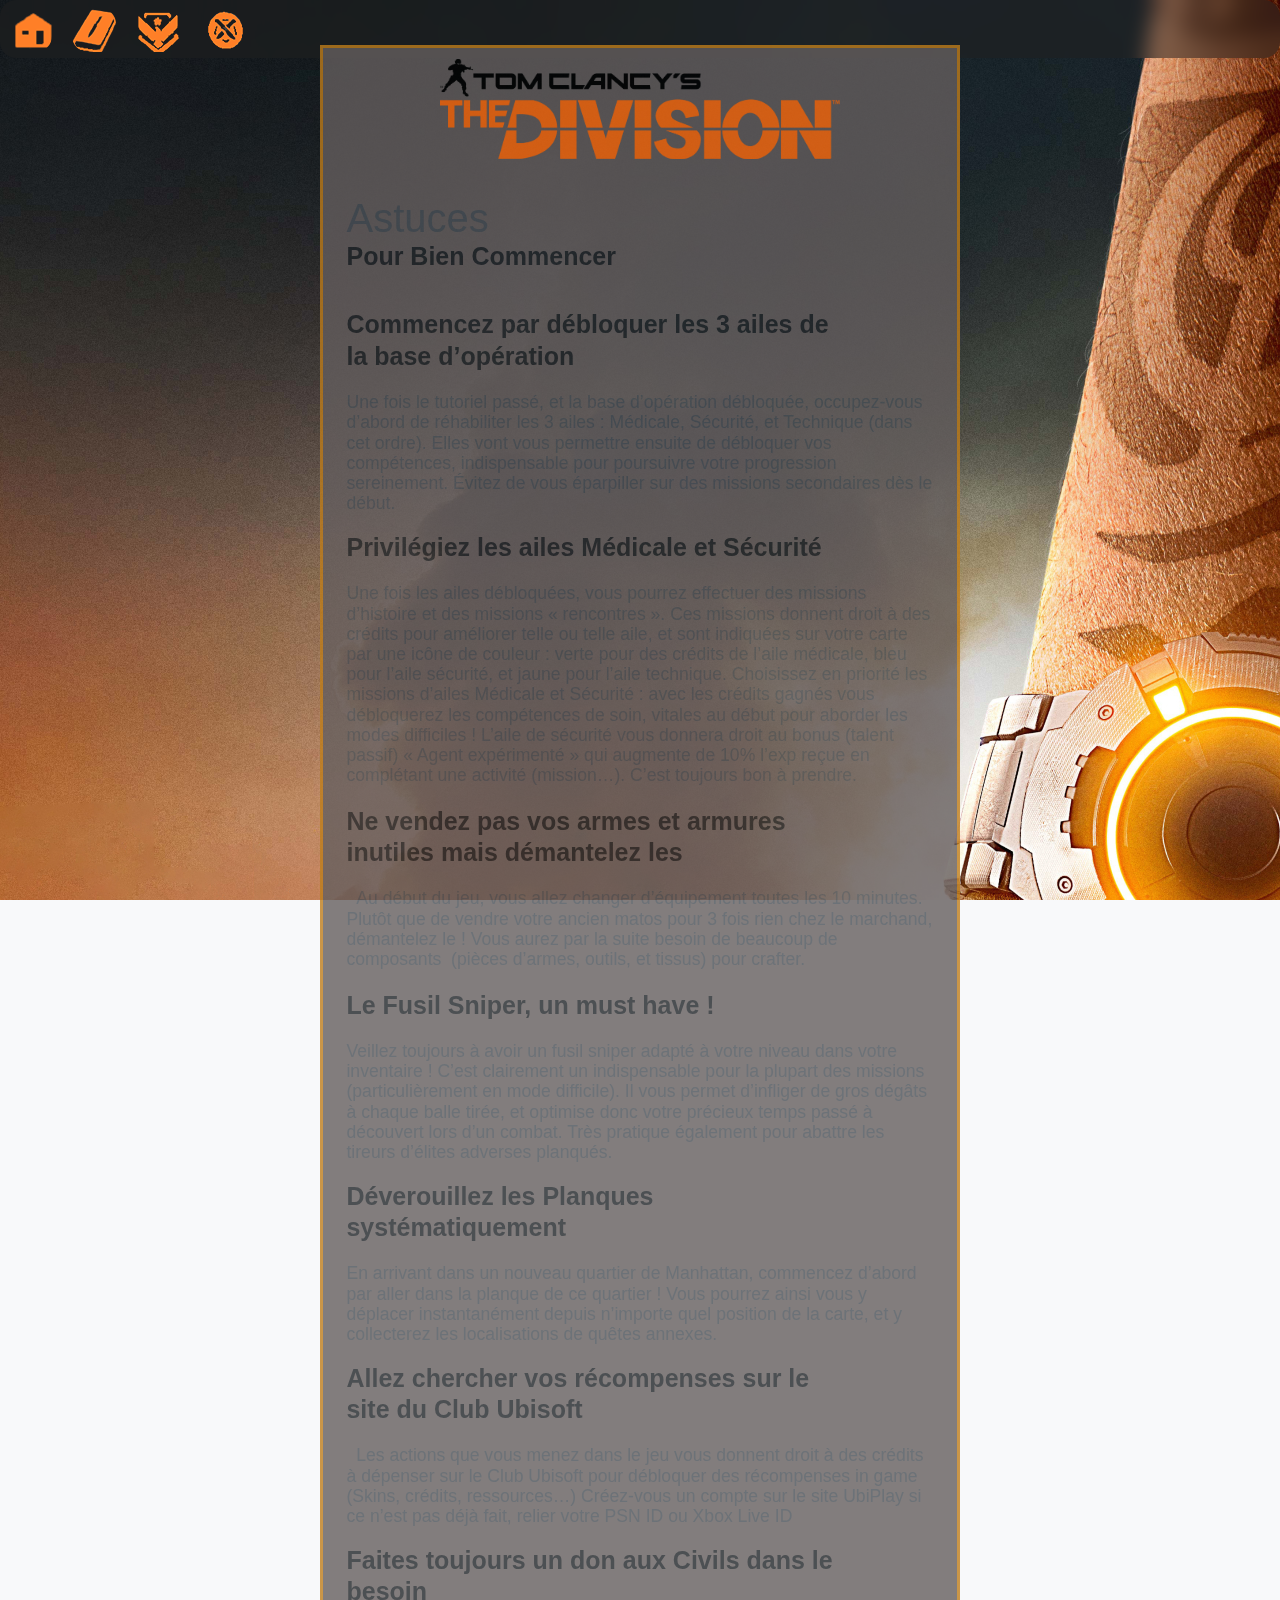
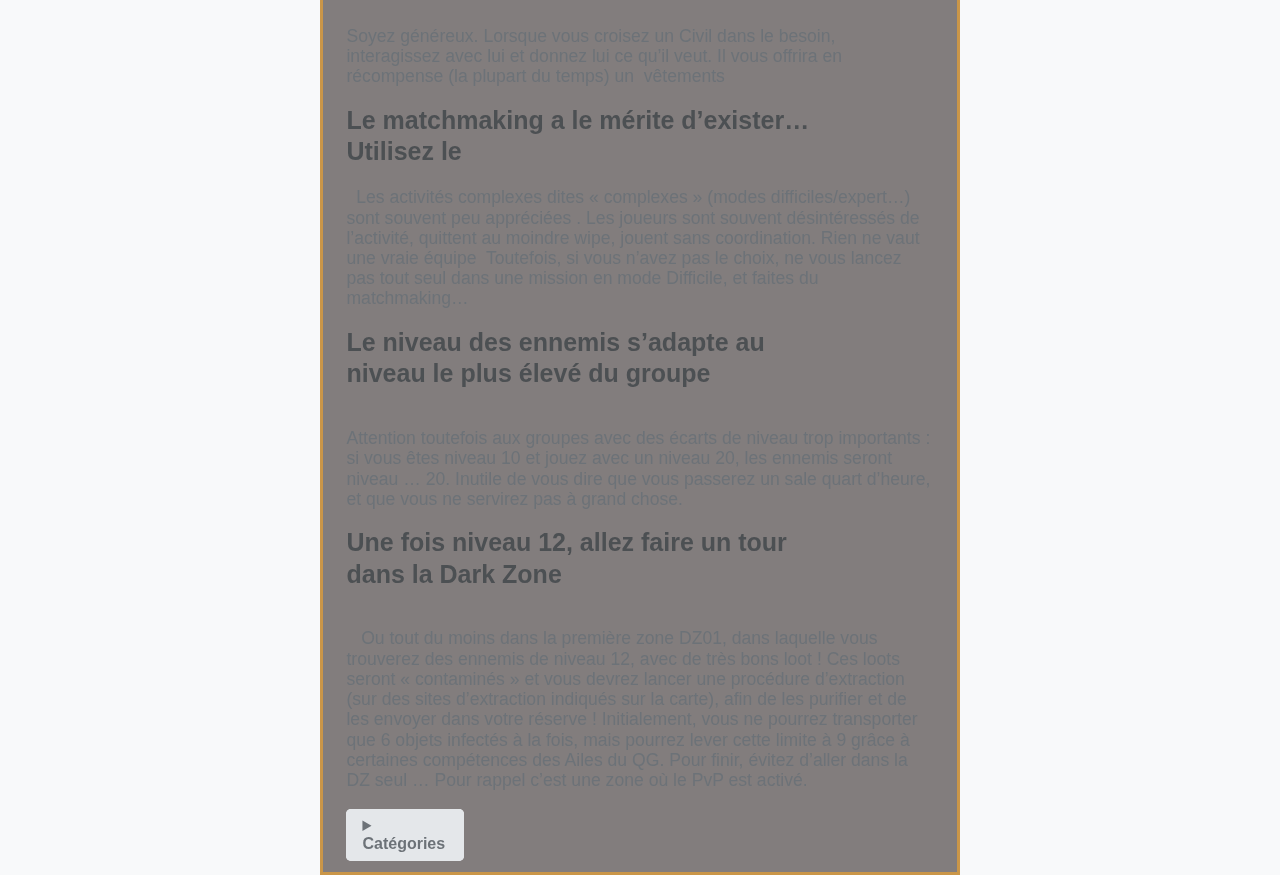
==== commit dee0400c: "added a page  and major changes" ====
--- a/Projetv0.8/astuce.html
+++ b/Projetv0.8/astuce.html
@@ -5,86 +5,97 @@
   <meta charset="UTF-8">
 <!----  <meta name="viewport" content="width=device-width, initial-scale=1" />--->
 
-  <title>Article (nav bar à droite)</title>
+  <title>Astuces</title>
  
-<script src="../dist/script.js"></script>
+
 <link rel="stylesheet" href="../Projetv0.8/css/astuce.css">
+<link rel="icon" href="../Projetv0.8/images/ico/siteicon.ico">
 
 </head>
 <body>
-<!-- partial:index.partial.html -->
+
 
 
 
 <nav class="blocks">
-  <a href="../Projetv0.8/index.html" class="block" style="--bg: url(../images/ico/homerev-48px.ico);">
+  <a href="../Projetv0.8/index.html"   title="Acceuil"class="block" style="--bg: url(../images/ico/homerev-48px.ico);">
     <div class="block__item"style="background-color:transparent;"></div>
   </a>
-  <a href="../Projetv0.8/histoire.html" class="block" style="--bg: url(../images/ico/betaorangehint2-48px.ico);">
+  <a href="../Projetv0.8/histoire.html"   title="Histoire"class="block" style="--bg: url(../images/ico/betaorangehint2-48px.ico);">
     <div class="block__item" style="background-color:transparent;"></div>
   </a>
-  <a href="../Projetv0.8/faction.html" class="block" style="--bg: url(../images/ico/eagleorange48px.ico) ;">
+  <a href="../Projetv0.8/faction.html"  title="Factions"  class="block" style="--bg: url(../images/ico/eagleorange48px.ico) ;">
     <div class="block__item"style="background-color:transparent;"></div>
   </a>
-  <a href="../Projetv0.8/pvp.html" class="block" style="--bg: url(../images/ico/revknifeorange48px.ico);">
+  <a href="../Projetv0.8/pvp.html"   title="Factions"class="block" style="--bg: url(../images/ico/revknifeorange48px.ico);">
     <div class="block__item" style="background-color: transparent;"></div>
   </a>
 </nav>
 
 <div class="page">
 <div class="wikilogo"> 
+</div>
+<br>
 
+<div class="main">
+  <br>
+  <h0>Astuces</h0>
+  <br>
+  <h3>Pour Bien Commencer</h3>
+<br>
+<br>
+<h3>Commencez par débloquer les 3 ailes de la base d’opération</h3>
+
+  <p>
+Une fois le tutoriel passé, et la base d’opération débloquée, occupez-vous d’abord de réhabiliter les 3 ailes : Médicale, Sécurité, et Technique (dans cet ordre). Elles vont vous permettre ensuite de débloquer vos compétences, indispensable pour poursuivre votre progression sereinement. Évitez de vous éparpiller sur des missions secondaires dès le début.</p>
+    <br>
+  <h3>Privilégiez les ailes Médicale et Sécurité</h3>
+  <p>
+Une fois les ailes débloquées, vous pourrez effectuer des missions d’histoire et des missions « rencontres ». Ces missions donnent droit à des crédits pour améliorer telle ou telle aile, et sont indiquées sur votre carte par une icône de couleur : verte pour des crédits de l’aile médicale, bleu pour l’aile sécurité, et jaune pour l’aile technique. Choisissez en priorité les missions d’ailes Médicale et Sécurité : avec les crédits gagnés vous débloquerez les compétences de soin, vitales au début pour aborder les modes difficiles ! L’aile de sécurité vous donnera droit au bonus (talent passif) « Agent expérimenté » qui augmente de 10% l’exp reçue en complétant une activité (mission…). C’est toujours bon à prendre.
+  </p>
+  
+   <h3>Ne vendez pas vos armes et armures inutiles mais démantelez les</h3>
+
+   <p>
+  Au début du jeu, vous allez changer d’équipement toutes les 10 minutes. Plutôt que de vendre votre ancien matos pour 3 fois rien chez le marchand, démantelez le ! Vous aurez par la suite besoin de beaucoup de composants  (pièces d’armes, outils, et tissus) pour crafter. 
+
+</p>
+<h3>Le Fusil Sniper, un must have !</h3> <p>
+Veillez toujours à avoir un fusil sniper adapté à votre niveau dans votre inventaire ! C’est clairement un indispensable pour la plupart des missions (particulièrement en mode difficile). Il vous permet d’infliger de gros dégâts à chaque balle tirée, et optimise donc votre précieux temps passé à découvert lors d’un combat. Très pratique également pour abattre les tireurs d’élites adverses planqués.</p>
+  <br>
+  <h3>Déverouillez les Planques systématiquement</h3> <p>
+En arrivant dans un nouveau quartier de Manhattan, commencez d’abord par aller dans la planque de ce quartier ! Vous pourrez ainsi vous y déplacer instantanément depuis n’importe quel position de la carte, et y collecterez les localisations de quêtes annexes.</p>
+  <br>
+  <h3>Allez chercher vos récompenses sur le site du Club Ubisoft</h3>
+  <p>
+  Les actions que vous menez dans le jeu vous donnent droit à des crédits à dépenser sur le Club Ubisoft pour débloquer des récompenses in game (Skins, crédits, ressources…) Créez-vous un compte sur le site UbiPlay si ce n’est pas déjà fait, relier votre PSN ID ou Xbox Live ID</p>
+  </p>
+  <br>
+  <h3>Faites toujours un don aux Civils dans le besoin</h3>
+  <br> 
+  <p>Soyez généreux. Lorsque vous croisez un Civil dans le besoin, interagissez avec lui et donnez lui ce qu’il veut. Il vous offrira en récompense (la plupart du temps) un  vêtements </p>
+  <br>
+ <h3>Le matchmaking a le mérite d’exister… Utilisez le</h3>
+<p>
+  Les activités complexes dites « complexes » (modes difficiles/expert…) sont souvent peu appréciées . Les joueurs sont souvent désintéressés de l’activité, quittent au moindre wipe, jouent sans coordination. Rien ne vaut une vraie équipe  Toutefois, si vous n’avez pas le choix, ne vous lancez pas tout seul dans une mission en mode Difficile, et faites du matchmaking…</p>
+  <br>
+ <h3>Le niveau des ennemis s’adapte au niveau le plus élevé du groupe</h3>
+ <br>
+  <p>
+Attention toutefois aux groupes avec des écarts de niveau trop importants : si vous êtes niveau 10 et jouez avec un niveau 20, les ennemis seront niveau … 20. Inutile de vous dire que vous passerez un sale quart d’heure, et que vous ne servirez pas à grand chose.</p>
+  <br>
+ <h3>Une fois niveau 12, allez faire un tour dans la Dark Zone</h3>
+ <br><p>
+   Ou tout du moins dans la première zone DZ01, dans laquelle vous trouverez des ennemis de niveau 12, avec de très bons loot ! Ces loots seront « contaminés » et vous devrez lancer une procédure d’extraction (sur des sites d’extraction indiqués sur la carte), afin de les purifier et de les envoyer dans votre réserve ! Initialement, vous ne pourrez transporter que 6 objets infectés à la fois, mais pourrez lever cette limite à 9 grâce à certaines compétences des Ailes du QG. Pour finir, évitez d’aller dans la DZ seul … Pour rappel c’est une zone où le PvP est activé.</p>
+<br>
+<div class="categories">
+<details close  >
+  <summary>Catégories</summary>
+  <p>PVP</p> <p>Gameplay</p>
+</details>
+</div>
 </div>
 
-
-<br>
-<br>
-<h1>Pour Bien Commencer</h1>
-<br>
-
-  <h3>Commencez par débloquer les 3 ailes de la base d’opération</h3>
-  <p>
-  Une fois le tutoriel passé, et la base d’opération débloquée, occupez-vous d’abord de réhabiliter les 3 ailes : Médicale, Sécurité, et Technique (dans cet ordre). Elles vont vous permettre ensuite de débloquer vos compétences, indispensable pour poursuivre votre progression sereinement. Évitez de vous éparpiller sur des missions secondaires dès le début. Focus !</p>
-  
-  <h3>Privilégiez les ailes Médicale et Sécurité</h3>
-  
-  <p>Une fois les ailes débloquées, vous pourrez effectuer des missions d’histoire et des missions « rencontres ». Ces missions donnent droit à des crédits pour améliorer telle ou telle aile, et sont indiquées sur votre carte par une icône de couleur : verte pour des crédits de l’aile médicale, bleu pour l’aile sécurité, et jaune pour l’aile technique. Choisissez en priorité les missions d’ailes Médicale et Sécurité : avec les crédits gagnés vous débloquerez les compétences de soin, vitales au début pour aborder les modes difficiles ! L’aile de sécurité vous donnera droit au bonus (talent passif) « Agent expérimenté » qui augmente de 10% l’exp reçue en complétant une activité (mission…). C’est toujours bon à prendre.</p>
-  
-   <h3>Ne vendez pas vos armes et armures inutiles mais démantelez les</h3>
-  
-   <p>
-  Au début du jeu, vous allez changer d’équipement toutes les 10 minutes. Plutôt que de vendre votre ancien matos pour 3 fois rien chez le marchand du coin, démantelez le ! Vous aurez par la suite besoin de beaucoup de composants  (pièces d’armes, outils, et tissus) pour crafter. </p>
-  
- <h3> Le Fusil Sniper, un must have !</h3> 
-  
-  <p>Veillez toujours à avoir un fusil sniper adapté à votre niveau dans votre inventaire ! C’est clairement un indispensable pour la plupart des missions (particulièrement en mode difficile). Il vous permet d’infliger de gros dégâts à chaque balle tirée, et optimise donc votre précieux temps passé à découvert lors d’un combat. Très pratique également pour abattre les tireurs d’élites adverses planqués.</p>
-  
-  <h3>Déverouillez les Planques systématiquement</h3> 
-  
-  <p>En arrivant dans un nouveau quartier de Manhattan, commencez d’abord par aller dans la planque de ce quartier ! Vous pourrez ainsi vous y déplacer instantanément depuis n’importe quel position de la carte, et y collecterez les localisations de quêtes annexes.</p>
-  <h3>Allez chercher vos récompenses sur le site du Club Ubisoft</h3>
-  <p>
-  Les actions que vous menez dans le jeu vous donnent droit à des crédits à dépenser sur le Club Ubisoft pour débloquer des récompenses in game (Skins, crédits, ressources…) Créez-vous un compte sur le site UbiPlay si ce n’est pas déjà fait, relier votre PSN ID ou Xbox Live ID, et récupérez vos rewards :)</p>
-  </p>
-  <h3>Faites toujours un don aux Civils dans le besoin</h3> 
-  <p>Soyez généreux. Lorsque vous croisez un Civil dans le besoin, interagissez avec lui et donnez lui ce qu’il veut. Il vous offrira en récompense (la plupart du temps) un vétêment pour peaufiner votre look :)</p>
- <h3> – Le matchmaking a le mérite d’exister… Utilisez le</h3>
-  <p>Je ne suis pas fan du matchmaking pour des activités « complexes » (modes difficiles/expert…). Les joueurs sont souvent désintéressés de l’activité, quittent au moindre wipe, jouent sans coordination. Rien ne vaut une vraie équipe (et ça quoi qu’on dise, Destiny l’avait bien compris !) Toutefois, si vous n’avez pas le choix, ne vous lancez pas tout seul dans une mission en mode Difficile, et faites du matchmaking…</p>
- <h3> – Le niveau des ennemis s’adapte au niveau le plus élevé du groupe</h3>
-  <p>Attention toutefois aux groupes avec des écarts de niveau trop importants : si vous êtes niveau 10 et jouez avec un niveau 20, les ennemis seront niveau … 20. Inutile de vous dire que vous passerez un sale quart d’heure, et que vous ne servirez pas à grand chose.</p>
- <h3> – Une fois niveau 12, allez faire un tour dans la Dark Zone</h3>
- <p> Ou tout du moins dans la première zone DZ01, dans laquelle vous trouverez des ennemis de niveau 12, avec de très bons loot ! Ces loots seront « contaminés » et vous devrez lancer une procédure d’extraction (sur des sites d’extraction indiqués sur la carte), afin de les purifier et de les envoyer dans votre réserve ! Initialement, vous ne pourrez transporter que 6 objets infectés à la fois, mais pourrez lever cette limite à 9 grâce à certaines compétences des Ailes du QG. Pour finir, évitez d’aller dans la DZ seul … Pour rappel c’est une zone où le PvP est activé.</p>
-</br>
-
-
-<link rel="stylesheet" href="../Projetv0.8/css/template.css">
-
-  
-
-  <br>
-
-
-</div>
 </div>
 
 
--- a/Projetv0.8/css/astuce.css
+++ b/Projetv0.8/css/astuce.css
@@ -13,12 +13,17 @@
 }
 
 
-
+h0{
+	font-size:40px;
+	bottom: 0%;
+	
+}
 
 h1{
 	font-size: 30px;
 	bottom: 0%;
 }
+
 
 p {
 	
@@ -76,8 +81,8 @@
 
 
 .block {
-	width: 48px;
-	height: 46px;
+	width: 52px;
+	height: 50px;
 	display: grid;
 	
 	align-content: right;
@@ -125,10 +130,10 @@
   background-color: rgb(100, 94, 94);
   border: 3px solid rgb(190, 125, 28);
   width: 50%;
-  height: justify;
+  height: 270%;
   backdrop-filter: opacity(0.5);
   position: absolute;
-  top: 200%;
+  top: 140%;
   left: 50%;
   transform: translate(-50%, -50%);
   z-index: 0;
@@ -138,7 +143,6 @@
 }
 
 
-s
 
 .blocks:hover {
 	--show: 1;
@@ -229,21 +233,46 @@
 	}
 }
 
+@media (min-width:720px){
+	.categories{
+		width: 20%;
+	}
+}
+
 @media (max-width: 720px) {
+	
+	.page{
+		top:150%;
+		scale:0.7;
+		width: 100%;
+		transform: translate(-75%, -50%);
+	}
 	p {
 		box-sizing: border-box;
         font-size: 7px;
 	}
 
+	h0{
+		font-size: small;
+	}
+	
 	h1{
 		font-size: small;
 	}
 	h2{
 		font-size: small;
 	}
-
-	
-
+	
+	h3{
+		font-size:small;
+	}
+
+	.categories{
+		scale:0.7;
+		height: auto;
+		width: 100%;
+		font-size: small;
+	}
 
 
 	.wikilogo{
@@ -307,85 +336,12 @@
 	transform: scale(1.1);
 }
 
-.carrousel {
-	max-width: 1000px;
-	position: relative;
-	margin: auto;
-  }
+
+
   
-  /* Hide the images by default */
-  .mySlides {
-	display: none;
-  }
+
   
-  /* Next & previous buttons */
-  .prev, .next {
-	cursor: pointer;
-	position: absolute;
-	top: 50%;
-	width: auto;
-	margin-top: -22px;
-	padding: 16px;
-	color: white;
-	font-weight: bold;
-	font-size: 18px;
-	transition: 0.6s ease;
-	border-radius: 0 3px 3px 0;
-	user-select: none;
-  }
-  
-  /* Position the "next button" to the right */
-  .next {
-	right: 0;
-	border-radius: 3px 0 0 3px;
-  }
-  
-  /* On hover, add a black background color with a little bit see-through */
-  .prev:hover, .next:hover {
-	background-color: rgba(206, 115, 12, 0.8);
-  }
-  
-  /* Caption text */
-  .text {
-	color: #f2f2f2;
-	font-size: 15px;
-	padding: 8px 12px;
-	position: absolute;
-	bottom: 8px;
-	width: 100%;
-	text-align: center;
-  }
-  
-  /* Number text (1/3 etc) */
-  .numbertext {
-	color: #f2f2f2;
-	font-size: 12px;
-	padding: 8px 12px;
-	position: absolute;
-	top: 0;
-  }
-  
-  /* The dots/bullets/indicators */
-  .dot {
-	cursor: pointer;
-	height: 15px;
-	width: 15px;
-	margin: 0 2px;
-	background-color: #bbb;
-	border-radius: 50%;
-	display: inline-block;
-	transition: background-color 0.6s ease;
-  }
-  
-  .active, .dot:hover {
-	background-color: #c98810;
-  }
-  
-  /* Fading animation */
-  .fade {
-	animation-name: fade;
-	animation-duration: 1.5s;
-  }
+
   
   @keyframes fade {
 	from {opacity: .4}
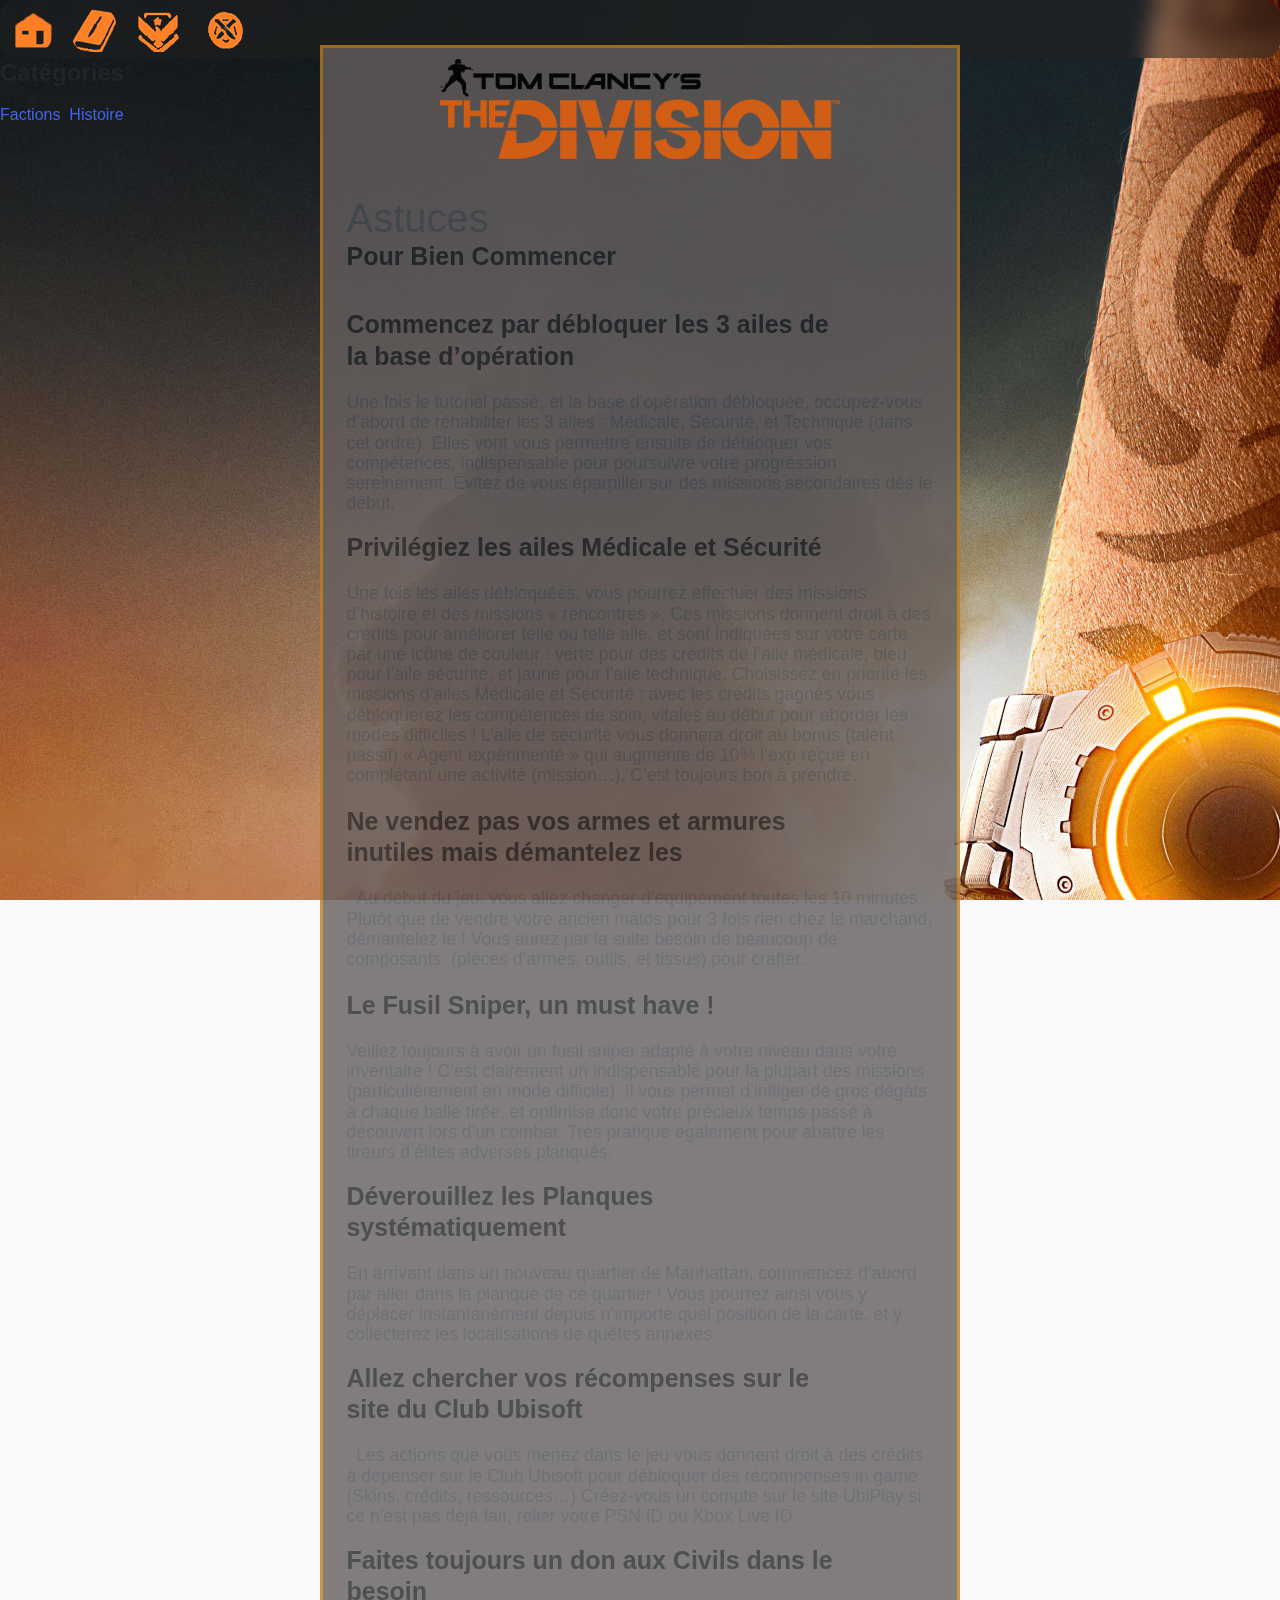
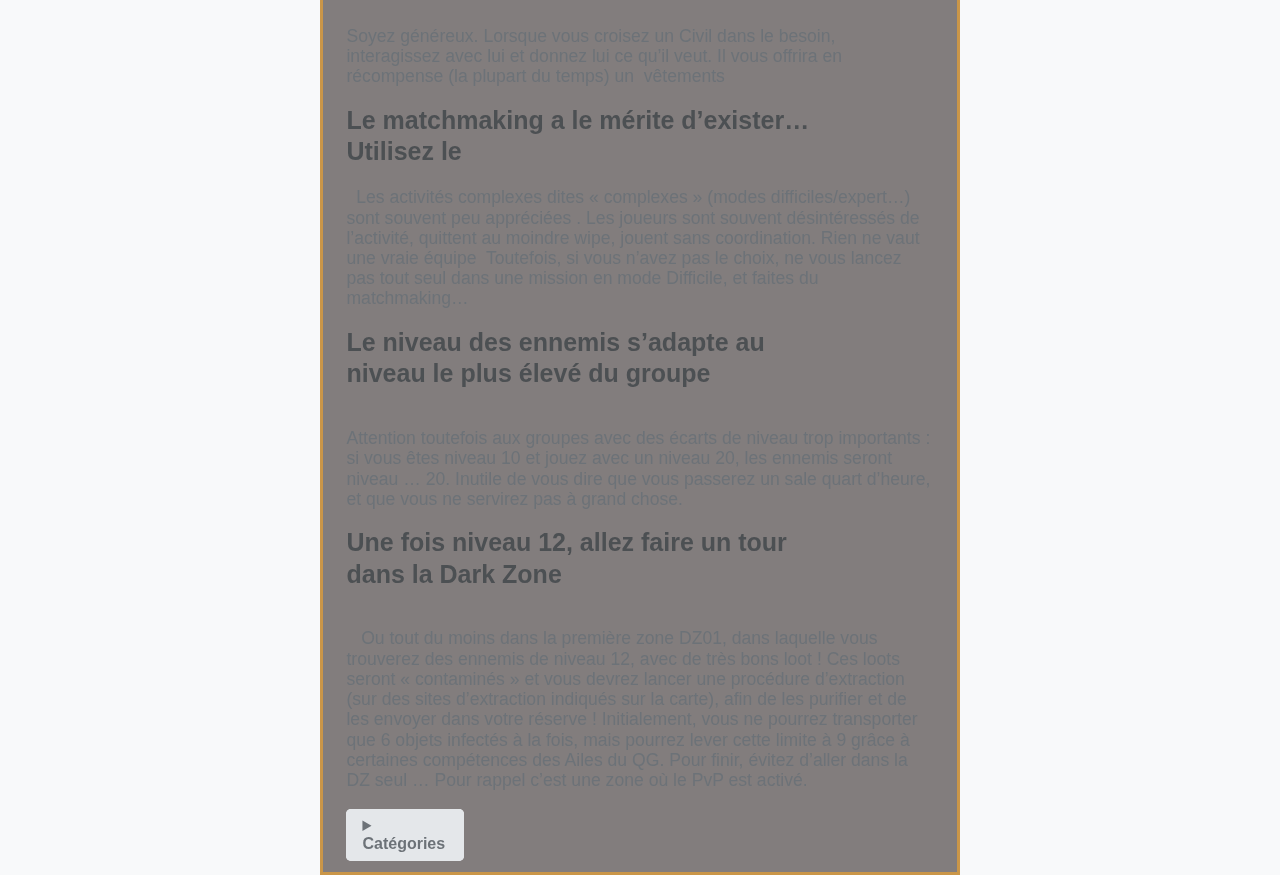
==== commit 118c37cc: "Improve accessiblity" ====
--- a/Projetv0.8/astuce.html
+++ b/Projetv0.8/astuce.html
@@ -99,7 +99,9 @@
 </div>
 
 
-
+<h4>Catégories</h4>
+<br>
+<a class="link"  href="../Projetv0.8/faction.html">Factions</a>&nbsp  <a class="link" href="../Projetv0.8/histoire.html"> Histoire</a>
 
 
 
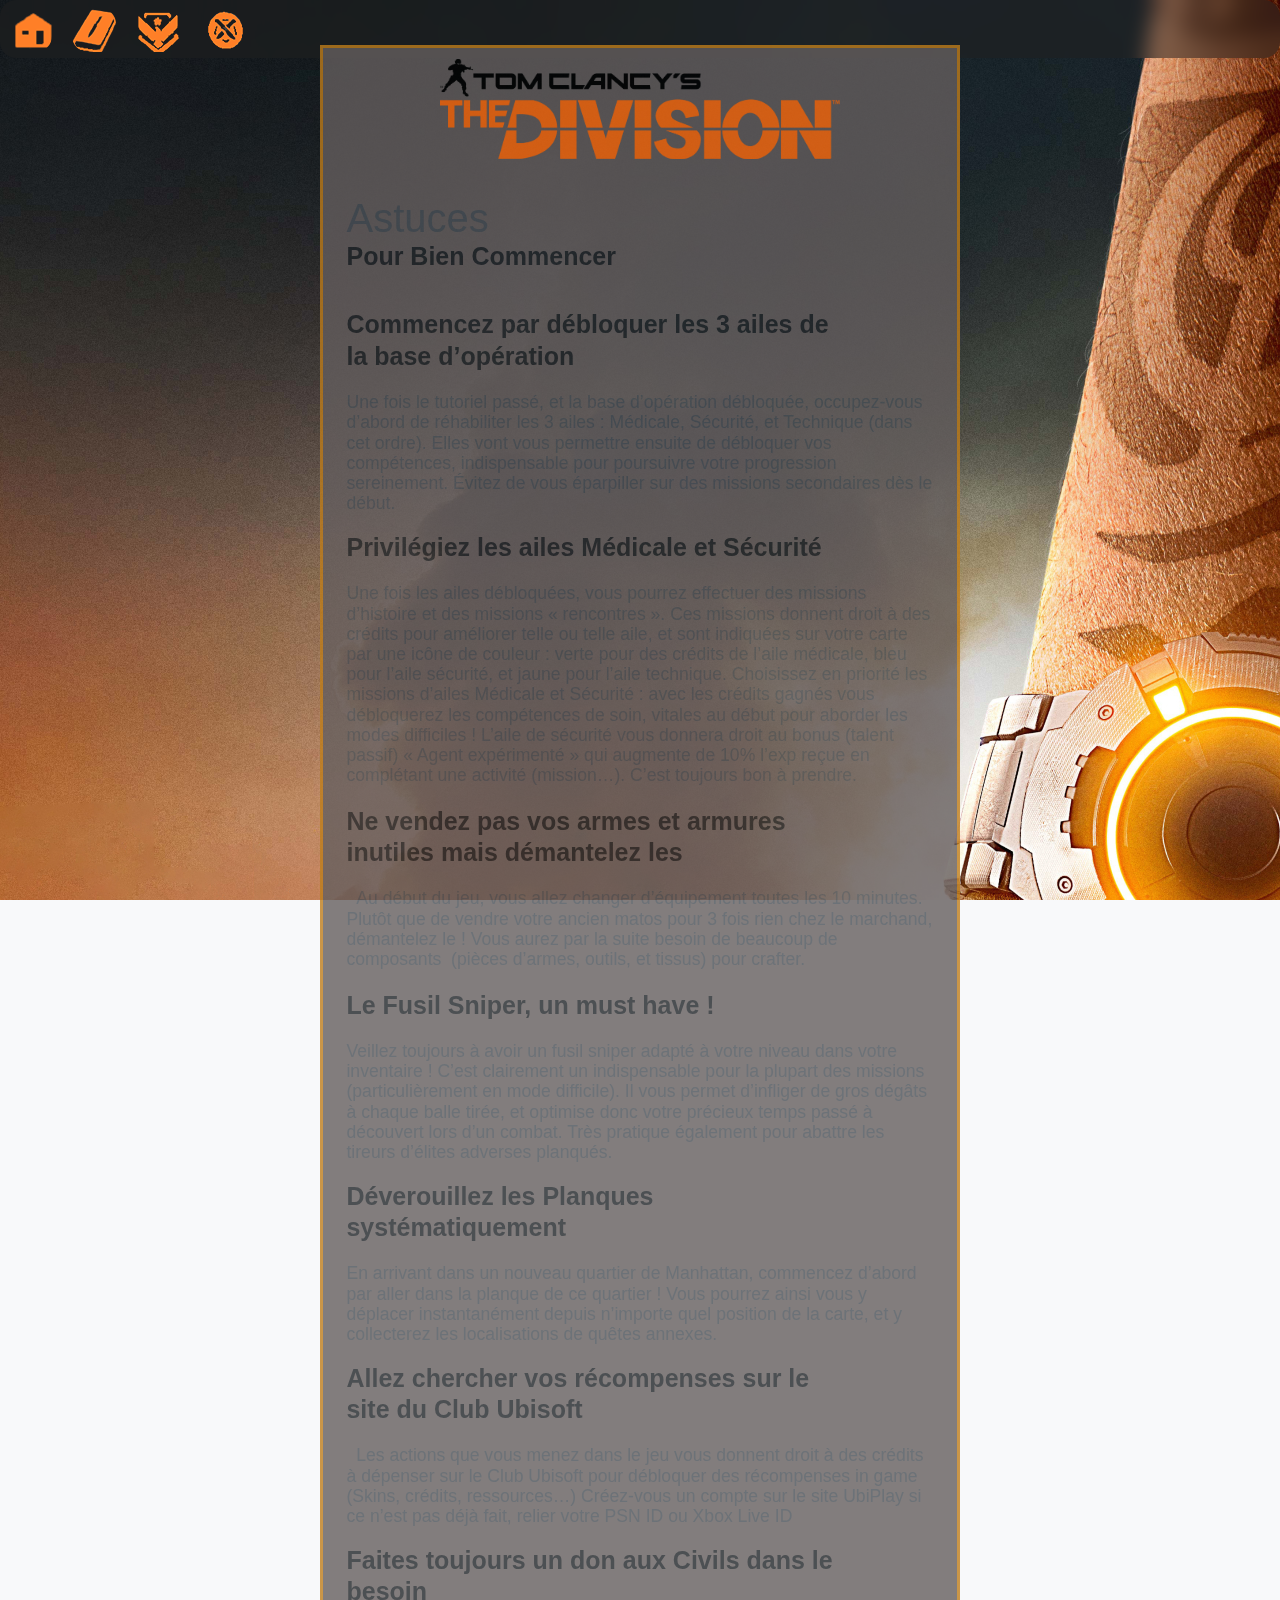
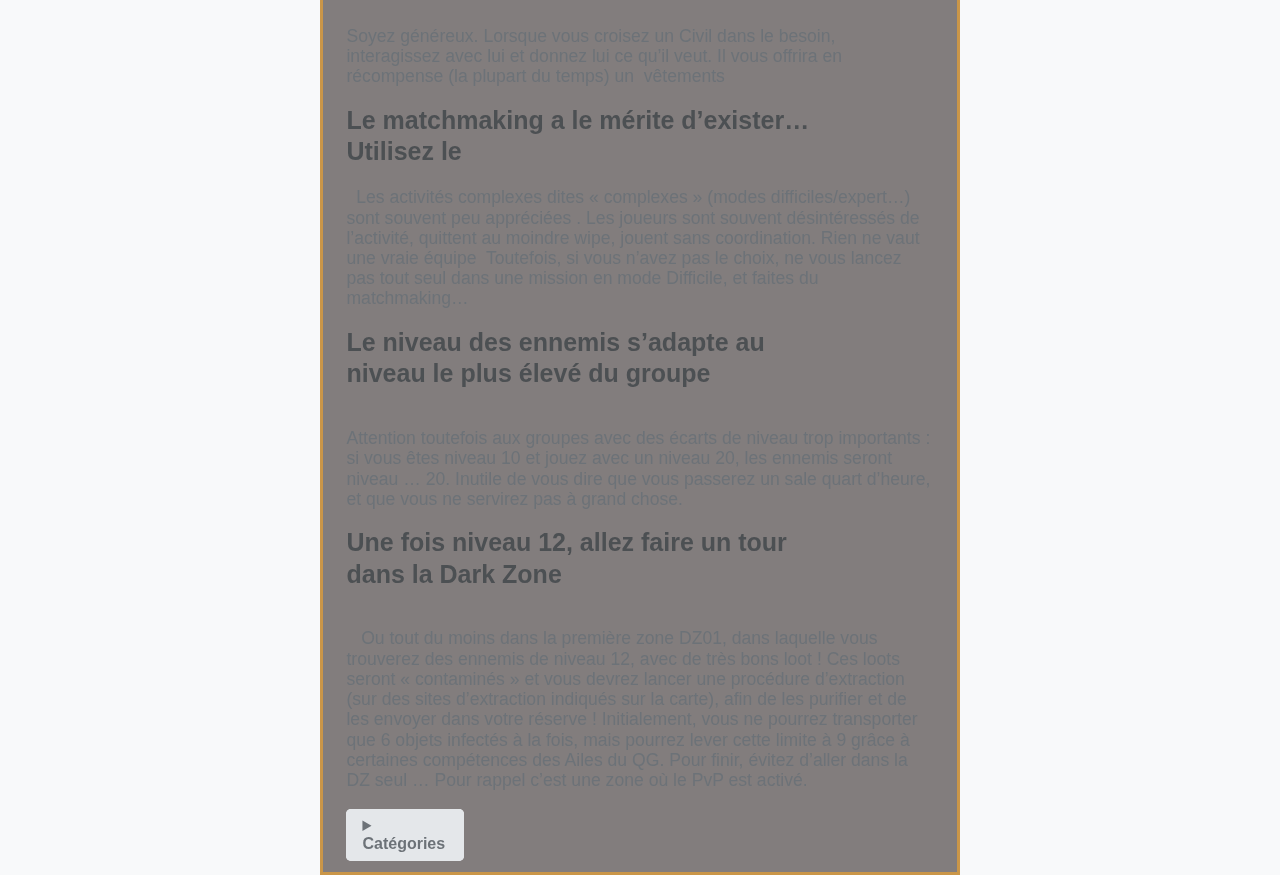
==== commit ed0e64ea: "eliminted the last useless files" ====
--- a/Projetv0.8/astuce.html
+++ b/Projetv0.8/astuce.html
@@ -18,16 +18,16 @@
 
 
 <nav class="blocks">
-  <a href="../Projetv0.8/index.html"   title="Acceuil"class="block" style="--bg: url(../images/ico/homerev-48px.ico);">
-    <div class="block__item"style="background-color:transparent;"></div>
-  </a>
-  <a href="../Projetv0.8/histoire.html"   title="Histoire"class="block" style="--bg: url(../images/ico/betaorangehint2-48px.ico);">
+  <a href="../Projetv0.8/index.html"   title="Acceuil" class="block " style="--bg: url(../images/ico/homerev-48px.ico);">
     <div class="block__item" style="background-color:transparent;"></div>
   </a>
-  <a href="../Projetv0.8/faction.html"  title="Factions"  class="block" style="--bg: url(../images/ico/eagleorange48px.ico) ;">
-    <div class="block__item"style="background-color:transparent;"></div>
+  <a href="../Projetv0.8/histoire.html"   title="Histoire" class="block " style="--bg: url(../images/ico/betaorangehint2-48px.ico);">
+    <div class="block__item" style="background-color:transparent;"></div>
   </a>
-  <a href="../Projetv0.8/pvp.html"   title="Factions"class="block" style="--bg: url(../images/ico/revknifeorange48px.ico);">
+  <a href="../Projetv0.8/faction.html"  title="Factions"  class="block " style="--bg: url(../images/ico/eagleorange48px.ico) ;">
+    <div class="block__item" style="background-color:transparent;"></div>
+  </a>
+  <a href="../Projetv0.8/pvp.html"   title="Factions" class="block "  style="--bg: url(../images/ico/revknifeorange48px.ico);">
     <div class="block__item" style="background-color: transparent;"></div>
   </a>
 </nav>
@@ -69,7 +69,7 @@
   <h3>Allez chercher vos récompenses sur le site du Club Ubisoft</h3>
   <p>
   Les actions que vous menez dans le jeu vous donnent droit à des crédits à dépenser sur le Club Ubisoft pour débloquer des récompenses in game (Skins, crédits, ressources…) Créez-vous un compte sur le site UbiPlay si ce n’est pas déjà fait, relier votre PSN ID ou Xbox Live ID</p>
-  </p>
+ 
   <br>
   <h3>Faites toujours un don aux Civils dans le besoin</h3>
   <br> 
@@ -91,7 +91,7 @@
 <div class="categories">
 <details close  >
   <summary>Catégories</summary>
-  <p>PVP</p> <p>Gameplay</p>
+  <a class="link" href="../Projetv0.8/pvp.html"><p>PVP</p></a> <a class="link" href="../Projetv0.8/gameplay.html"><p>Gameplay</p></a>
 </details>
 </div>
 </div>
@@ -99,10 +99,6 @@
 </div>
 
 
-<h4>Catégories</h4>
-<br>
-<a class="link"  href="../Projetv0.8/faction.html">Factions</a>&nbsp  <a class="link" href="../Projetv0.8/histoire.html"> Histoire</a>
-
 
 
 </body>
--- a/Projetv0.8/css/astuce.css
+++ b/Projetv0.8/css/astuce.css
@@ -51,6 +51,15 @@
 }
 
 
+
+.link{
+	color:rgb(201, 142, 34);
+	text-decoration:none;
+}
+
+.link:visited{
+	color:rgb(201, 142, 34);
+}
 
 
 aside {
